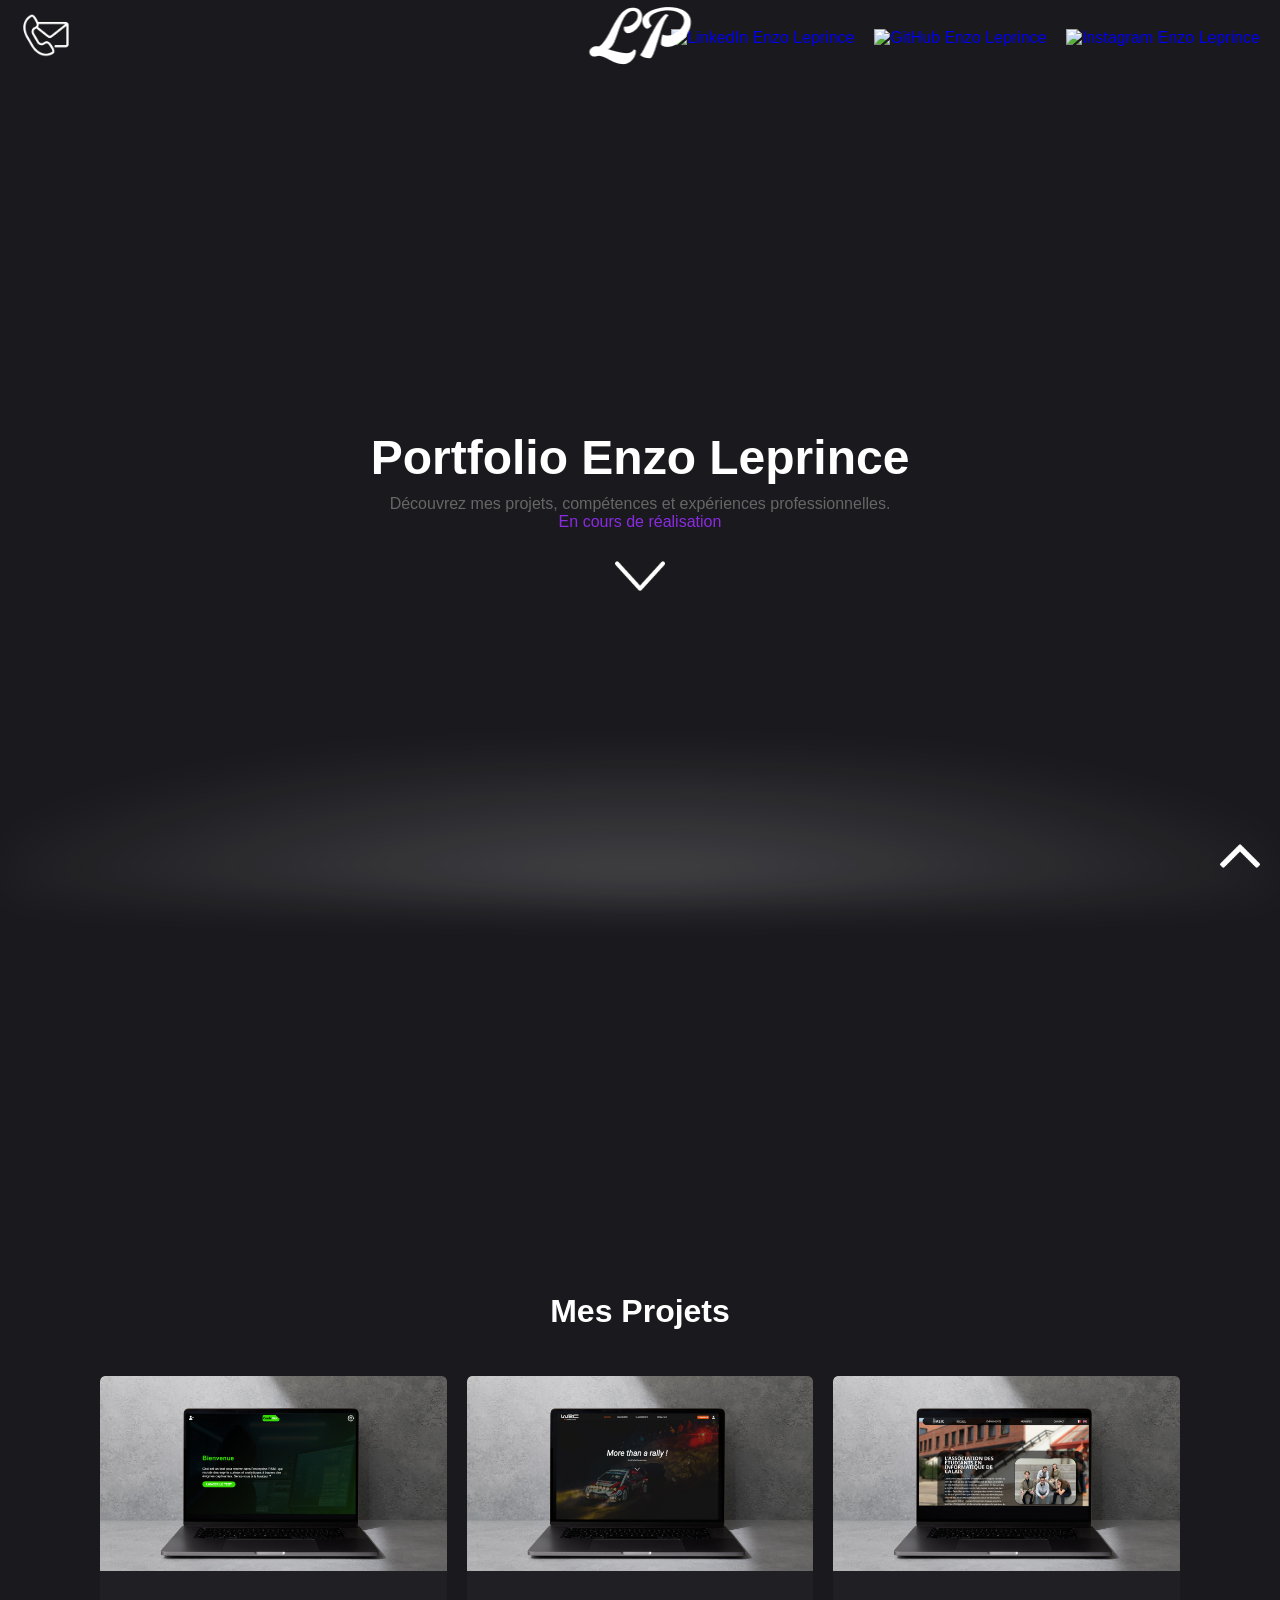
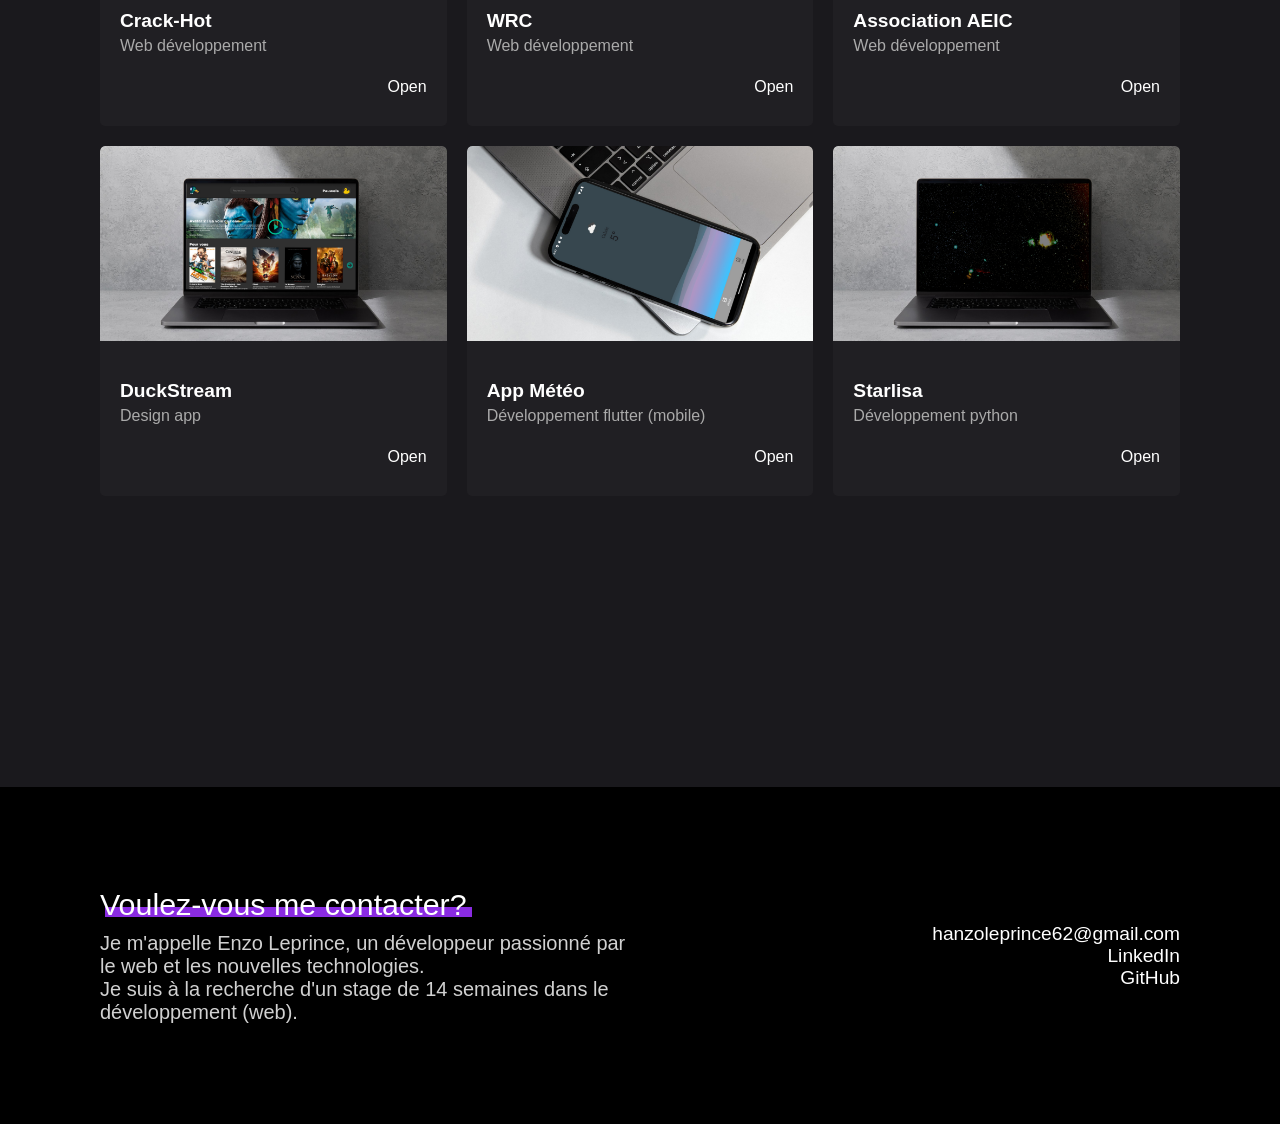
==== index.html @ 1d3907bf "Ajout du projet 6" ====
<!DOCTYPE html>
<html lang="fr">
<head>
    <meta charset="UTF-8">
    <meta name="viewport" content="width=device-width, initial-scale=1.0">
    <title>Portfolio Enzo Leprince</title>
    <link rel="stylesheet" href="style.css">
    <meta name="description" content="Portfolio Enzo Leprince">
    <link rel="icon" href="./public/img/LP.png" sizes="16x16">
</head>
<body>
    <header>
        <nav>
            
            <a href="#contact" target="_blank" title="Contact Enzo Leprince" class="contact-link">
                <img src="./public/img/courriel-de-contact.png" alt="Contact Enzo Leprince">
            </a>
            
            <div class="logo">
                <a href="index.html" title="Portfolio Enzo Leprince">
                    <img src="./public/img/LP.png" alt="Logo Enzo Leprince">
                </a>
            </div>
            <div class="social-links">
                <a href="https://www.linkedin.com/in/enzo-leprince-6a1721253/" target="_blank" title="LinkedIn Enzo Leprince">
                    <img src="https://cdn-icons-png.flaticon.com/512/174/174857.png" alt="LinkedIn Enzo Leprince">
                </a>
                <a href="https://github.com/enzopelo1" target="_blank" title="GitHub Enzo Leprince">
                    <img src="https://cdn-icons-png.flaticon.com/512/733/733553.png" alt="GitHub Enzo Leprince">
                </a>
                <a href="https://www.instagram.com/enzo.leprince" target="_blank" title="Instagram Enzo Leprince">
                    <img src="https://cdn-icons-png.flaticon.com/512/2111/2111463.png" alt="Instagram Enzo Leprince">
                </a>
            </div>
        </nav>
    </header>

    <a id="scroll-to-top" href="#">
        <img src="./public/img/fleche-vers-le-haut.png" alt="Scroll to top" class="fleche">
    </a>

    <main>
            <h1 class="title">Portfolio Enzo Leprince</h1>
            <p>Découvrez mes projets, compétences et expériences professionnelles.</p>
            <p class="violet">En cours de réalisation</p>
            <a href="#more" class="scroll-down">
                <img src="./public/img/fleche-vers-le-bas.png" alt="Scroll Down">
            </a>
    </main>
    <div class="glow"></div>
    <section id="more">
        <h2>Mes Projets</h2>
        <div class="projects-grid">
            <a href="projet/projet1.html" class="project-card">
                <img src="./public/img/projet/Crack-Hot.png" alt="Crack-Hot Enzo Leprince">
                <div class="project-info">
                    <h3>Crack-Hot</h3>
                    <p>Web développement</p>
                    <span class="learn-more">Open</span>
                </div>
            </a>
            <a href="projet/projet2.html" class="project-card">
                <img src="./public/img/projet/sae-wrc.png" alt="WRC Enzo Leprince">
                <div class="project-info">
                    <h3>WRC</h3>
                    <p>Web développement</p>
                    <span class="learn-more">Open</span>
                </div>
            </a>
            <a href="projet/projet3.html" class="project-card">
                <img src="./public/img/projet/sae-aeic.png" alt="AEIC Enzo Leprince">
                <div class="project-info">
                    <h3>Association AEIC</h3>
                    <p>Web développement</p>
                    <span class="learn-more">Open</span>
                </div>
            </a>
            <a href="projet/projet4.html" class="project-card">
                <img src="./public/img/projet/duckstream.png" alt="DuckStream Enzo Leprince">
                <div class="project-info">
                    <h3>DuckStream</h3>
                    <p>Design app</p>
                    <span class="learn-more">Open</span>
                </div>
            </a>
            <a href="projet/projet5.html" class="project-card">
                <img src="./public/img/projet/app_telephone.png" alt="App Météo Enzo Leprince">
                <div class="project-info">
                    <h3>App Météo</h3>
                    <p>Développement flutter (mobile)</p>
                    <span class="learn-more">Open</span>
                </div>
            </a>
            <a href="projet/projet6.html" class="project-card">
                <img src="./public/img/projet/Starlisa.png" alt="Starlisa Enzo Leprince">
                <div class="project-info">
                    <h3>Starlisa</h3>
                    <p>Développement python</p>
                    <span class="learn-more">Open</span>
                </div>
            </a>
        </div>
    </section>
    
 
    <script>
        document.querySelector('.scroll-down').addEventListener('click', function(e) {
            e.preventDefault();
            document.querySelector('#more').scrollIntoView({ behavior: 'smooth' });
        });

        document.querySelector('#scroll-to-top').addEventListener('click', function(e) {
            e.preventDefault();
            window.scrollTo({
                top: 0,
                behavior: 'smooth'
            });
        });

        document.querySelector('.contact-link').addEventListener('click', function(e) {
        e.preventDefault();
        document.querySelector('#contact').scrollIntoView({
            behavior: 'smooth'
        });
    });

    

        window.addEventListener('scroll', function() {
        const glow = document.querySelector('.glow');
        if (window.scrollY > 0) {
            glow.classList.add('hidden');
        } else {
            glow.classList.remove('hidden');
        }
    });
    </script>
</body>

<footer id="contact">
    <div class="footer-left">
        <p class="titre-footer">Voulez-vous me contacter?</p>
        <p>Je m'appelle Enzo Leprince, un développeur passionné par le web et les nouvelles technologies. <br>Je suis à la recherche d'un stage de 14 semaines dans le développement (web).</p>
    </div>
    <div class="footer-right">
        <p>
            <a href="mailto:hanzoleprince62@gmail.com">hanzoleprince62@gmail.com</a><br>
            <a href="https://www.linkedin.com/in/enzo-leprince-6a1721253/" target="_blank">LinkedIn</a><br>
            <a href="https://github.com/enzopelo1" target="_blank">GitHub</a>
        </p>
    </div>
</footer>

</html>
---- style.css ----
/* Reset de base */
body {
    font-family: Arial, sans-serif;
    background-size: cover;
    background-repeat: no-repeat;
    background-color: #1a191d; /* Couleur de fond par défaut */
    margin: 0;
    padding: 0;
    color: white;
}

.scrolled {
    background-color: #141414;
    background-image: none;
}

.glow {
    position: fixed;
    bottom: 0;
    left: 0;
    width: 100%;
    height: 150px; /* Hauteur augmentée pour un effet plus diffus */
    background: radial-gradient(ellipse at bottom, rgba(255, 255, 255, 0.2) 0%, rgba(255, 255, 255, 0) 80%);
    pointer-events: none; /* Ne bloque pas les interactions utilisateur */
    filter: blur(20px); /* Effet de flou pour estomper la lueur */
    opacity: 1; /* Opacité initiale */
    transition: opacity 0.3s ease;
}

.glow.hidden {
    opacity: 0; /* Masque la lueur lorsque vous scrollez */
}

h2 {
    font-size: 2rem;
    color: #fff;
}

body, h1, p, a, img {
    margin: 0;
    padding: 0;
    box-sizing: border-box;
}

/* Navigation */
header {
    color: #fff;
    padding: 10px 20px;
}

nav {
    display: flex;
    justify-content: space-between;
    align-items: center;
    position: relative;
}

.contact-link img{
    width: 10%;
    height: 10%;
    transition: transform 0.3s;
}

.social-links a {
    margin-left: 15px;
    text-decoration: none;
}

.social-links img {
    width: 24px;
    height: 24px;
    transition: transform 0.3s;
}

.social-links img:hover {
    transform: scale(1.2);
}

.logo {
    position: absolute;
    left: 50%;
    transform: translateX(-50%);
}


/* Main */
main {
    display: flex;
    flex-direction: column;
    justify-content: center;
    align-items: center;
    height: 100vh;
    text-align: center;
}
h1 {
    margin-bottom: 10px;
    font-size: 3rem;
    color: #fff;
}

p {
    font-size: 1rem;
    color: #666;
}

.violet {
    color: #8a2be2;
}

.scroll-down {
    display: block;
    margin: 20px auto;
    width: 50px;
    height: 50px;
    cursor: pointer;
    text-align: center;
}

.scroll-down img {
    width: 100%;
    height: auto;
    color : white;
}





/* Section projets */

#more {
    margin-top: 20%; /* Ajouter un padding supérieur */
    margin-bottom: 20%; /* Ajouter un padding inférieur */
    position: relative; /* Assurer un positionnement relatif */
}

section {
    display: flex;
    flex-direction: column;
    justify-content: center;
    align-items: center;
    height: 100vh;
}
.projects-grid {
    display: grid;
    grid-template-columns: repeat(3, 1fr);
    gap: 20px;
    padding-left: 100px;
    padding-right: 100px;
    margin-top: 20px;
}

.project-card {
    background-color: #201f23;
    border-radius: 5px;
    overflow: hidden;
    text-align: left;
    text-decoration: none;
    display: flex;
    flex-direction: column;
    transition: transform 0.3s ease; /* Ajout de la transition */
    min-height: 350px; /* Définir une hauteur minimale */

}

.project-card:hover {
    transform: scale(1.05); /* Agrandissement de la carte au survol */
}

.project-card img {
    width: 100%;
    height: auto;
    object-fit: cover;
    border-top-left-radius: 5px;
    border-top-right-radius: 5px;
}

.project-info {
    padding: 20px;
    display: flex;
    flex-direction: column;
    justify-content: space-between;
    flex-grow: 1;
}

.learn-more {
    align-self: flex-end;
    margin-top: auto;
    padding: 10px 0 10px 10px;
    color: white;
    text-decoration: none;
    border-radius: 5px;
    transition: transform 0.3s ease;
}

.learn-more:hover {
    text-decoration: underline;
}

.project-info h3 {
    margin-bottom: 5px;
    font-size: 1.2rem;
    color: #fff;
}

.project-info p {
    font-size: 1rem;
    color: #aaa;
}

.project-card.wide {
    grid-column: span 2; /* Largeur doublée pour certains projets */
}


/* Scroll top button */
#scroll-to-top {
    position: fixed;
    bottom: 20px;
    right: 20px;
    z-index: 1000;
}

#scroll-to-top .fleche {
    width: 40px;
    height: 40px;
    cursor: pointer;
}





/* Footer */
footer {
    background-color: #000;
    color: #fff;
    display: flex;
    justify-content: space-between;
    align-items: center;
    padding: 100px;
    font-size: 0.9rem;
}

.footer-left {
    max-width: 50%;

}

.footer-left p {
    color: #d1d1d1;
    font-size: 20px;
}

.footer-left .titre-footer {
    position: relative; /* Nécessaire pour le positionnement absolu du pseudo-élément */
    color: #fff;
    font-size: 1.9rem;
    display: inline-block; /* Nécessaire pour le positionnement précis */
    background-color: transparent; /* S'assure que le fond du texte ne masque pas la ligne */
    z-index: 1; /* Gère les couches visuelles */
    margin-bottom: 10px;
}

.titre-footer::after {
    content: ""; /* Crée la ligne de soulignement */
    position: absolute;
    bottom: 5px; /* Décale sous le texte */
    left: 5px; /* Décale légèrement vers la droite */
    width: 100%; /* Largeur du soulignement */
    height: 10px; /* Épaisseur */
    background-color: #8a2be2; /* Couleur violette */
    z-index: -1; /* Place la ligne sous le texte, mais au-dessus du fond */
}




.footer-right {
    text-align: right;
}

.footer-right a {
    color: #fff;
    text-decoration: none;
    margin-left: 10px;
    font-size: 1.2rem;
    position: relative;
    z-index: 1; /* Place le texte au-dessus par défaut */
    transition: color 0.3s ease;
}


.footer-right a::after {
    content: ""; /* Crée l'effet de soulignement */
    position: absolute;
    bottom: -1px; /* Position en dessous du texte */
    left: 5px; /* Décale légèrement le soulignement */
    width: 0%; /* Initialement invisible */
    height: 8px; /* Épaisseur de la ligne */
    background-color: #8a2be2; /* Couleur violette */
    z-index: -1; /* Place la ligne derrière le texte */
    transition: width 0.3s ease; /* Animation fluide lors du survol */
}

.footer-right a:hover::after {
    width: 100%; /* Étend la ligne sur toute la largeur lors du survol */
}



.back-button {
    position: fixed;
    top: 100px;
    left: 30px;
    background-color: #333;
    border-radius: 50%;
    padding: 10px;
    z-index: 1000;
    transition: transform 0.3s ease;
}

.back-button img {
    width: 20px;
    height: 20px;
}

.back-button:hover {
    transform: scale(1.1);
}

.project-header h1 {
    padding: 0;
    
}

.project-header  {
    width: 30%;
    margin-left :10%;
    margin-top: 9%;


}

.project-content {
    display: flex;
    justify-content: space-between;
    align-items: flex-start;
    margin-left: 10%;
    margin-right: 10%;
}

.project-description {
    width: 60%;
}

.project-content {
    display: flex;
    justify-content: space-between;
    align-items: flex-start;
    margin-left: 10%;
    margin-right: 10%;
}

.project-description {
    width: 60%;
    color : rgb(176, 176, 176);
}

.project-information {
    display: flex;
    justify-content: flex-end;
    gap: 20px; /* Espace entre les deux sections */
    width: 40%;
    margin-bottom: 20%;
}

.project-information h3 {
    margin: 0;
    padding-top: 10px; /* Espace entre le trait et le texte */
    border-top: 1px solid white; /* Trait blanc au-dessus */
    transition: border-top-color 0.3s ease; /* Transition pour l'effet de survol */
}

.project-information div:hover h3 {
    border-top-color: #8a2be2; /* Couleur du trait en violet au survol */
}
.project-information div {
    text-align: left;
}

.project-image {
    display: block;
    width: 80%; /* 100% - 2 * 10% de marge */
    margin: 20px auto; /* Centrer l'image horizontalement et ajouter une marge verticale */
}
@media (max-width: 768px) {
    .project-content {
        flex-direction: column;
    }

    .project-information {
        flex-direction: column;
        gap: 1rem;
        width: 100%;
    }

    .project-description {
        width: 100%;
    }
}
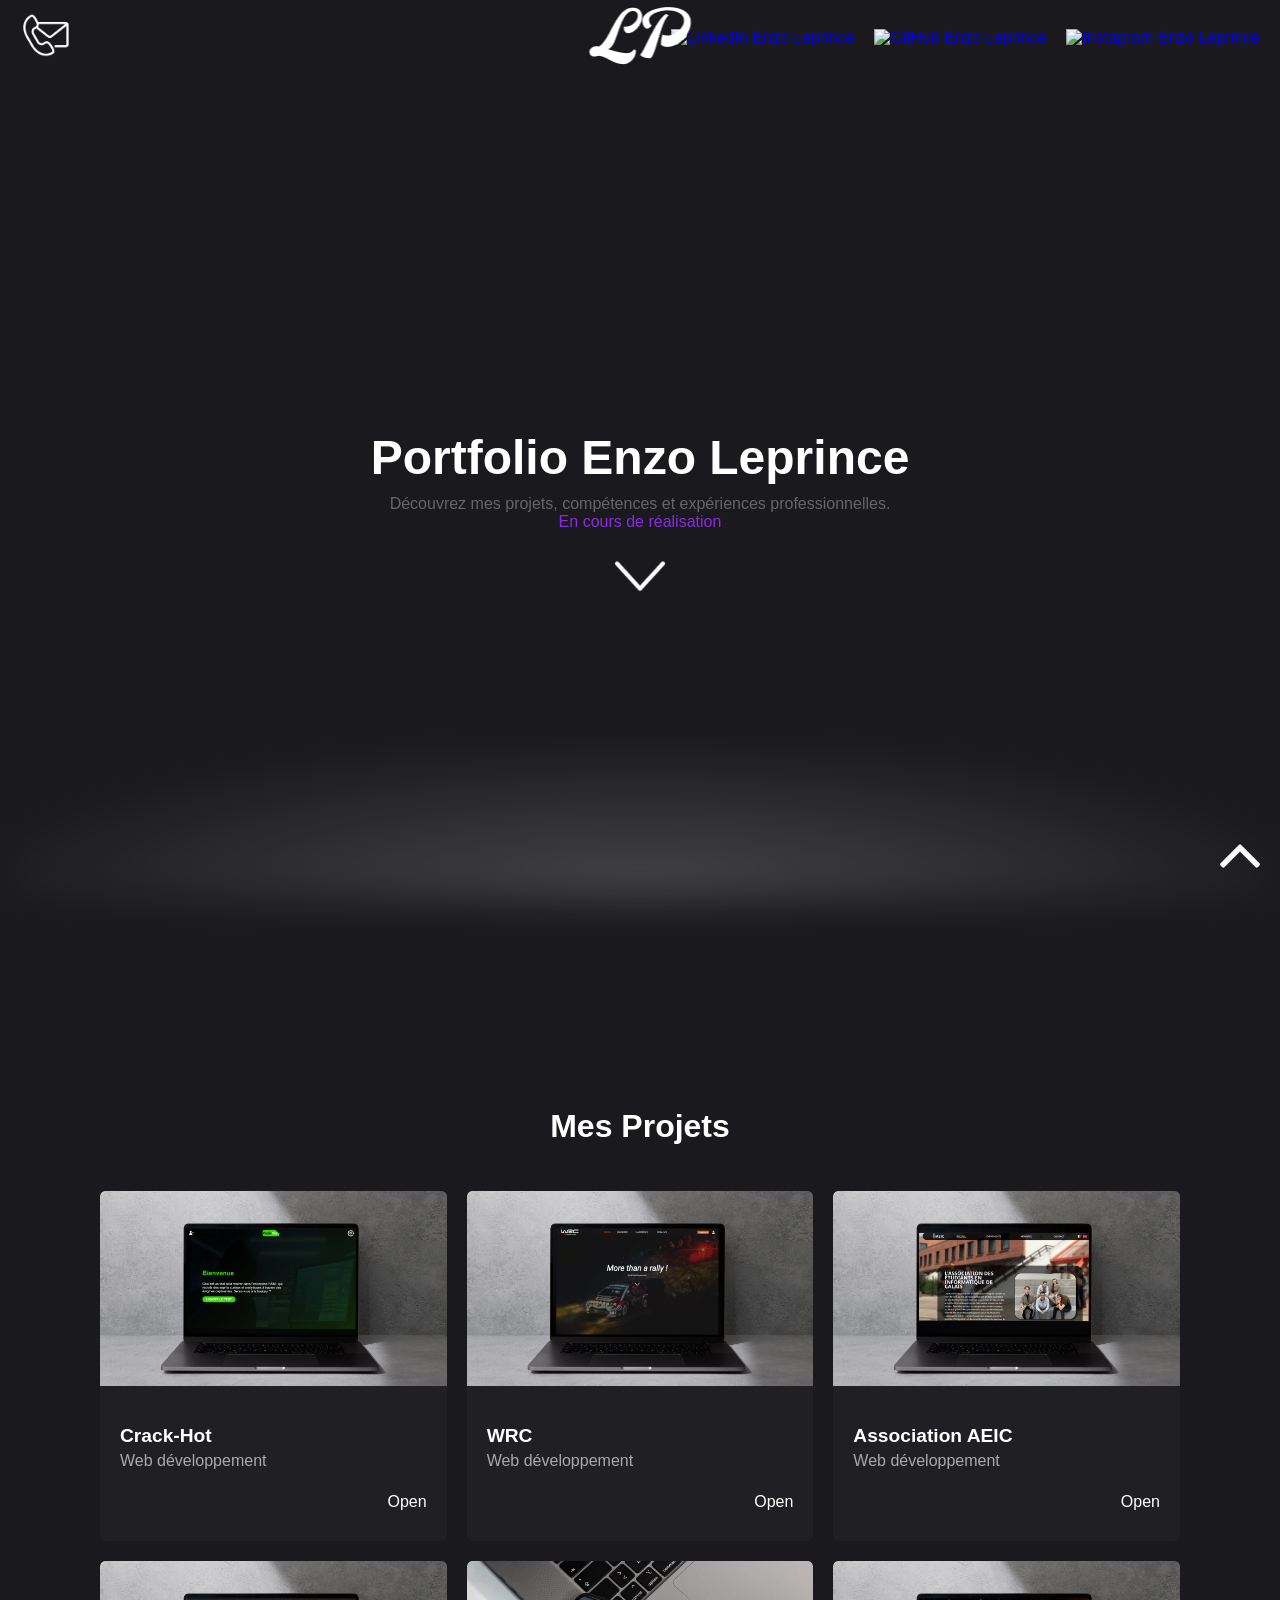
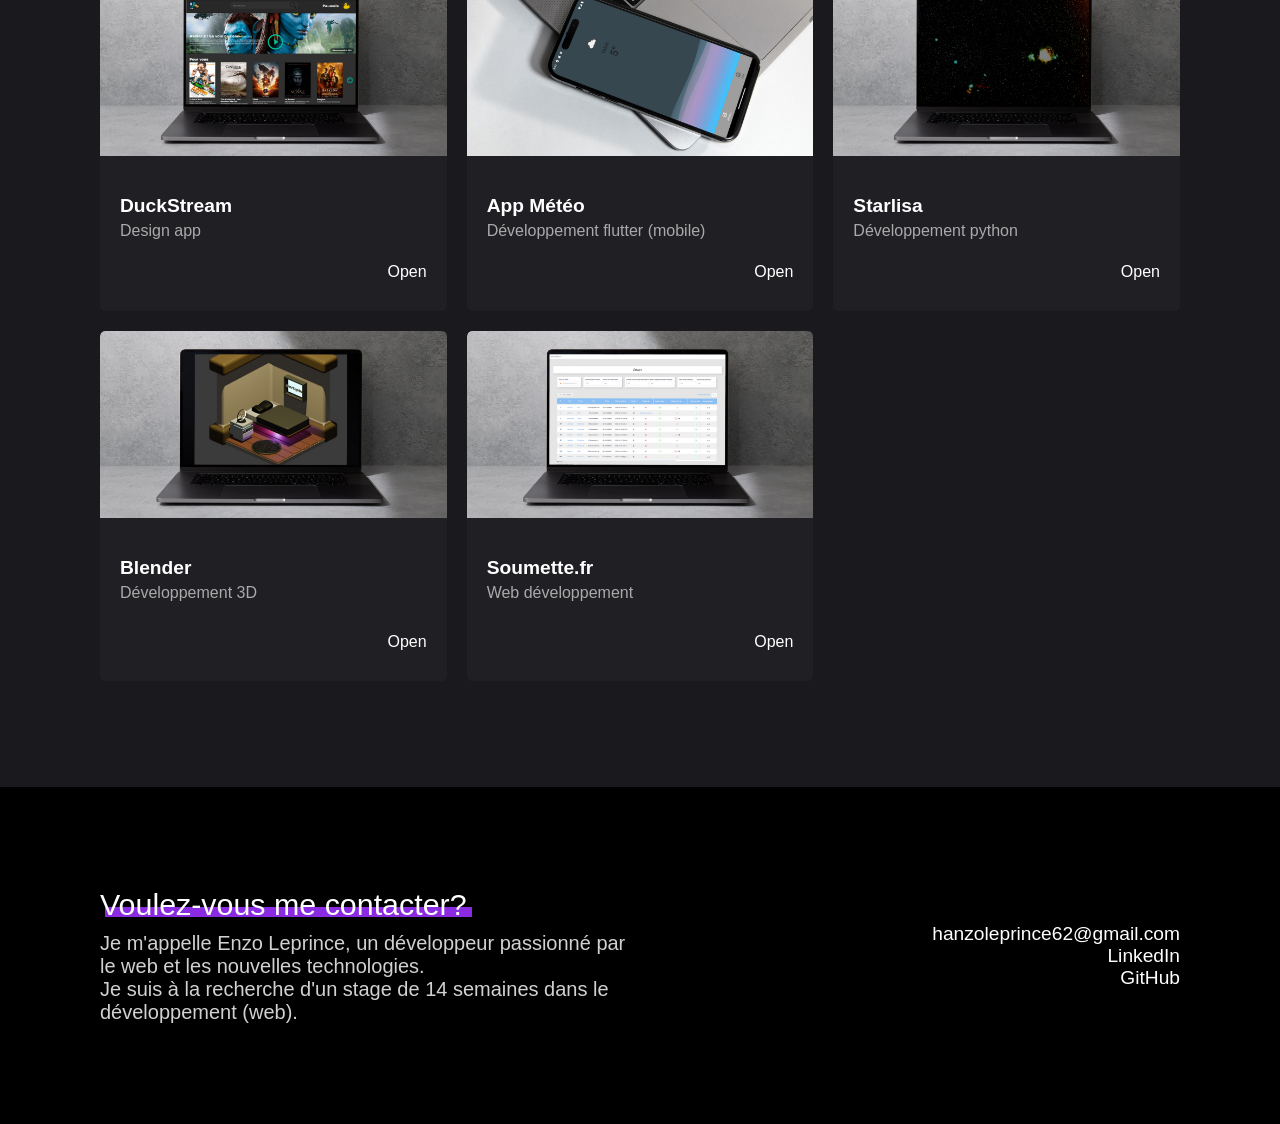
==== commit 137f7a3c: "Blender + Soumettre" ====
--- a/index.html
+++ b/index.html
@@ -40,12 +40,12 @@
     </a>
 
     <main>
-            <h1 class="title">Portfolio Enzo Leprince</h1>
-            <p>Découvrez mes projets, compétences et expériences professionnelles.</p>
-            <p class="violet">En cours de réalisation</p>
-            <a href="#more" class="scroll-down">
-                <img src="./public/img/fleche-vers-le-bas.png" alt="Scroll Down">
-            </a>
+        <h1 class="title animate-text">Portfolio Enzo Leprince</h1>
+        <p class="animate-text">Découvrez mes projets, compétences et expériences professionnelles.</p>
+        <p class="violet animate-text">En cours de réalisation</p>
+        <a href="#more" class="scroll-down animate-text">
+            <img src="./public/img/fleche-vers-le-bas.png" alt="Scroll Down">
+        </a>
     </main>
     <div class="glow"></div>
     <section id="more">
@@ -99,6 +99,22 @@
                     <span class="learn-more">Open</span>
                 </div>
             </a>
+            <a href="projet/projet7.html" class="project-card">
+                <img src="./public/img/projet/blender.png" alt="Blender Enzo Leprince">
+                <div class="project-info">
+                    <h3>Blender</h3>
+                    <p>Développement 3D</p>
+                    <span class="learn-more">Open</span>
+                </div>
+            </a>
+            <a href="projet/projet8.html" class="project-card">
+                <img src="./public/img/projet/soumettre.png" alt="Soumettre Enzo Leprince">
+                <div class="project-info">
+                    <h3>Soumette.fr</h3>
+                    <p>Web développement</p>
+                    <span class="learn-more">Open</span>
+                </div>
+            </a>
         </div>
     </section>
     
@@ -134,6 +150,22 @@
             glow.classList.remove('hidden');
         }
     });
+
+    document.addEventListener("DOMContentLoaded", function () {
+        const moreSection = document.querySelector("#more");
+    
+        function checkVisibility() {
+            const rect = moreSection.getBoundingClientRect();
+            if (rect.top < window.innerHeight - 100) {
+                moreSection.style.opacity = "1";
+                moreSection.style.transform = "translateY(0)";
+            }
+        }
+    
+        window.addEventListener("scroll", checkVisibility);
+        checkVisibility(); // Vérifie au chargement
+    });
+    
     </script>
 </body>
 
--- a/style.css
+++ b/style.css
@@ -122,7 +122,56 @@
     color : white;
 }
 
-
+/* Animation pour faire apparaître le texte du bas vers le haut */
+@keyframes slideUp {
+    from {
+        opacity: 0;
+        transform: translateY(20px);
+    }
+    to {
+        opacity: 1;
+        transform: translateY(0);
+    }
+}
+
+.animate-text {
+    opacity: 0;
+    animation: slideUp 1s ease-out forwards;
+}
+
+/* Ajoutez un délai pour chaque élément pour un effet de cascade */
+.animate-text:nth-child(1) {
+    animation-delay: 0.2s;
+}
+
+.animate-text:nth-child(2) {
+    animation-delay: 0.4s;
+}
+
+.animate-text:nth-child(3) {
+    animation-delay: 0.6s;
+}
+
+.animate-text:nth-child(4) {
+    animation-delay: 0.8s;
+}
+
+@keyframes slideUpSection {
+    from {
+        opacity: 0;
+        transform: translateY(50px);
+    }
+    to {
+        opacity: 1;
+        transform: translateY(0);
+    }
+}
+
+#more {
+    opacity: 0;
+    transform: translateY(50px);
+    transition: opacity 1s ease-out, transform 1s ease-out;
+}
 
 
 
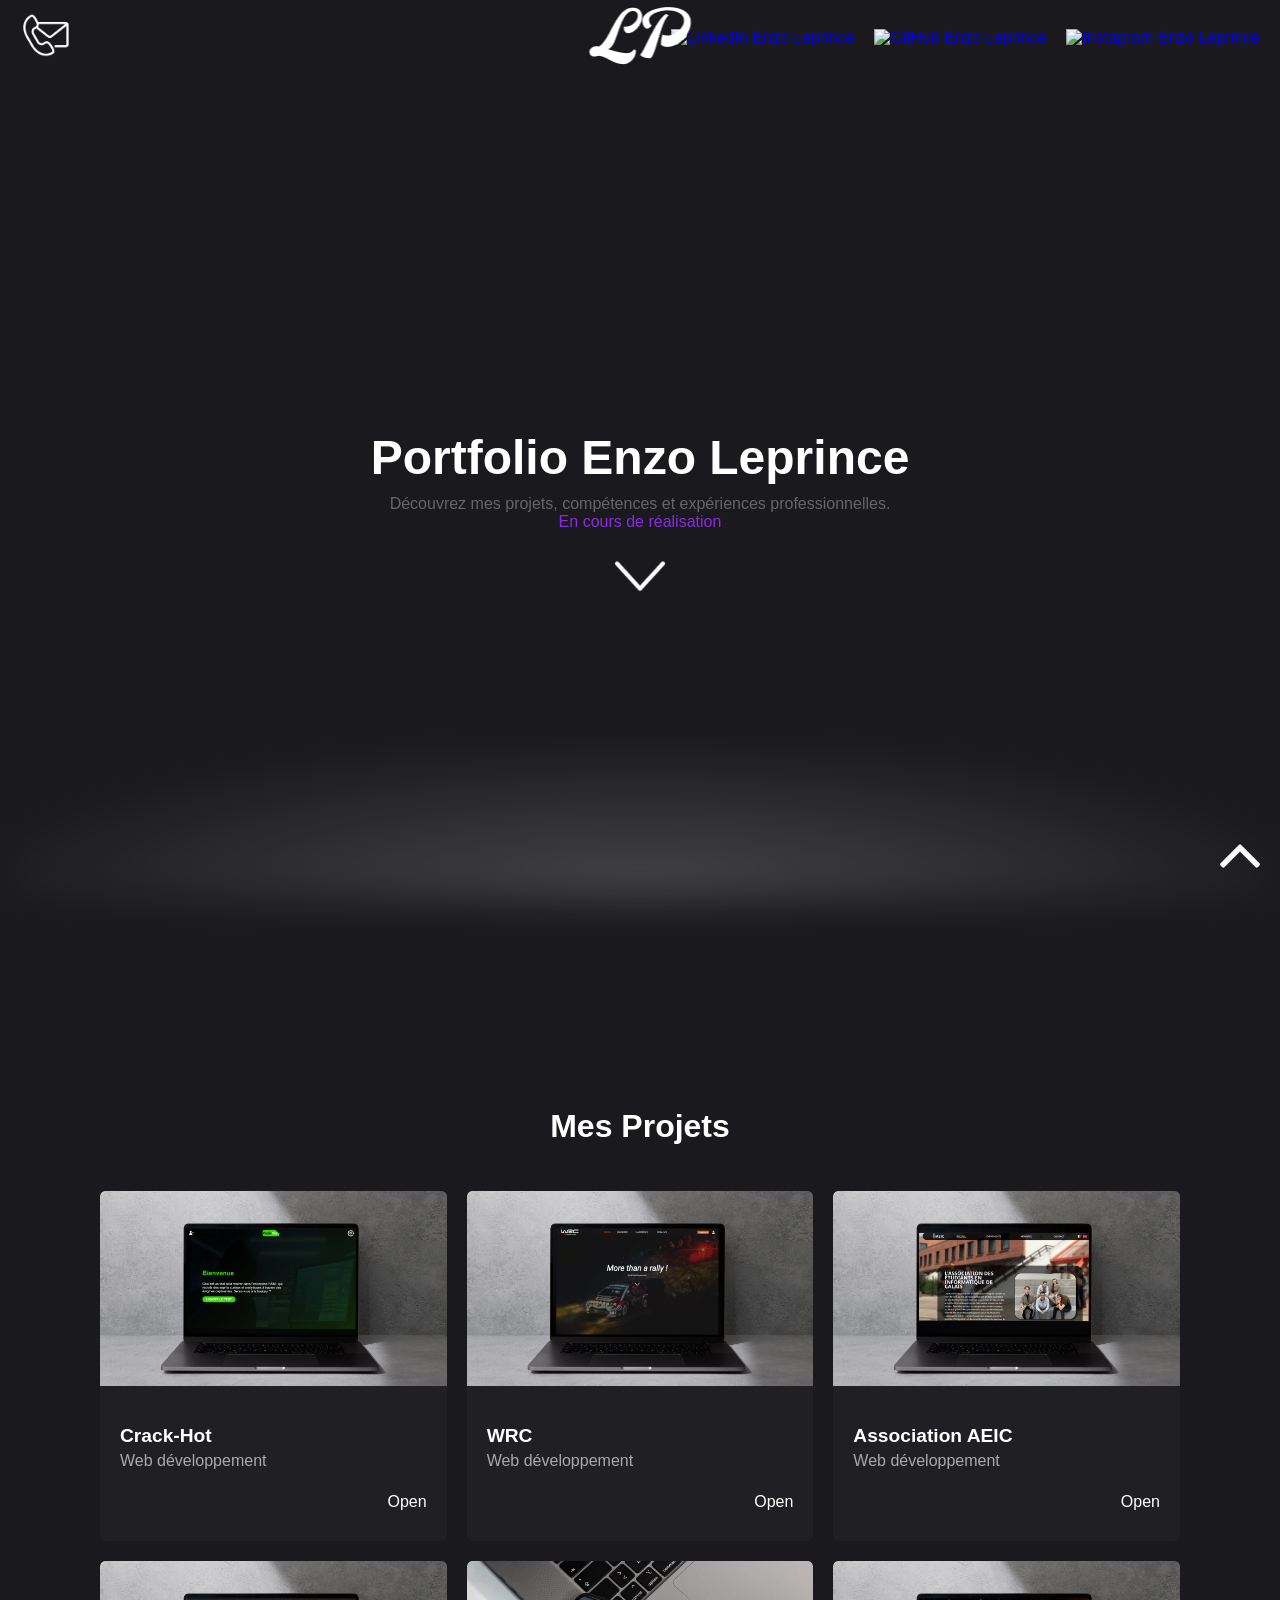
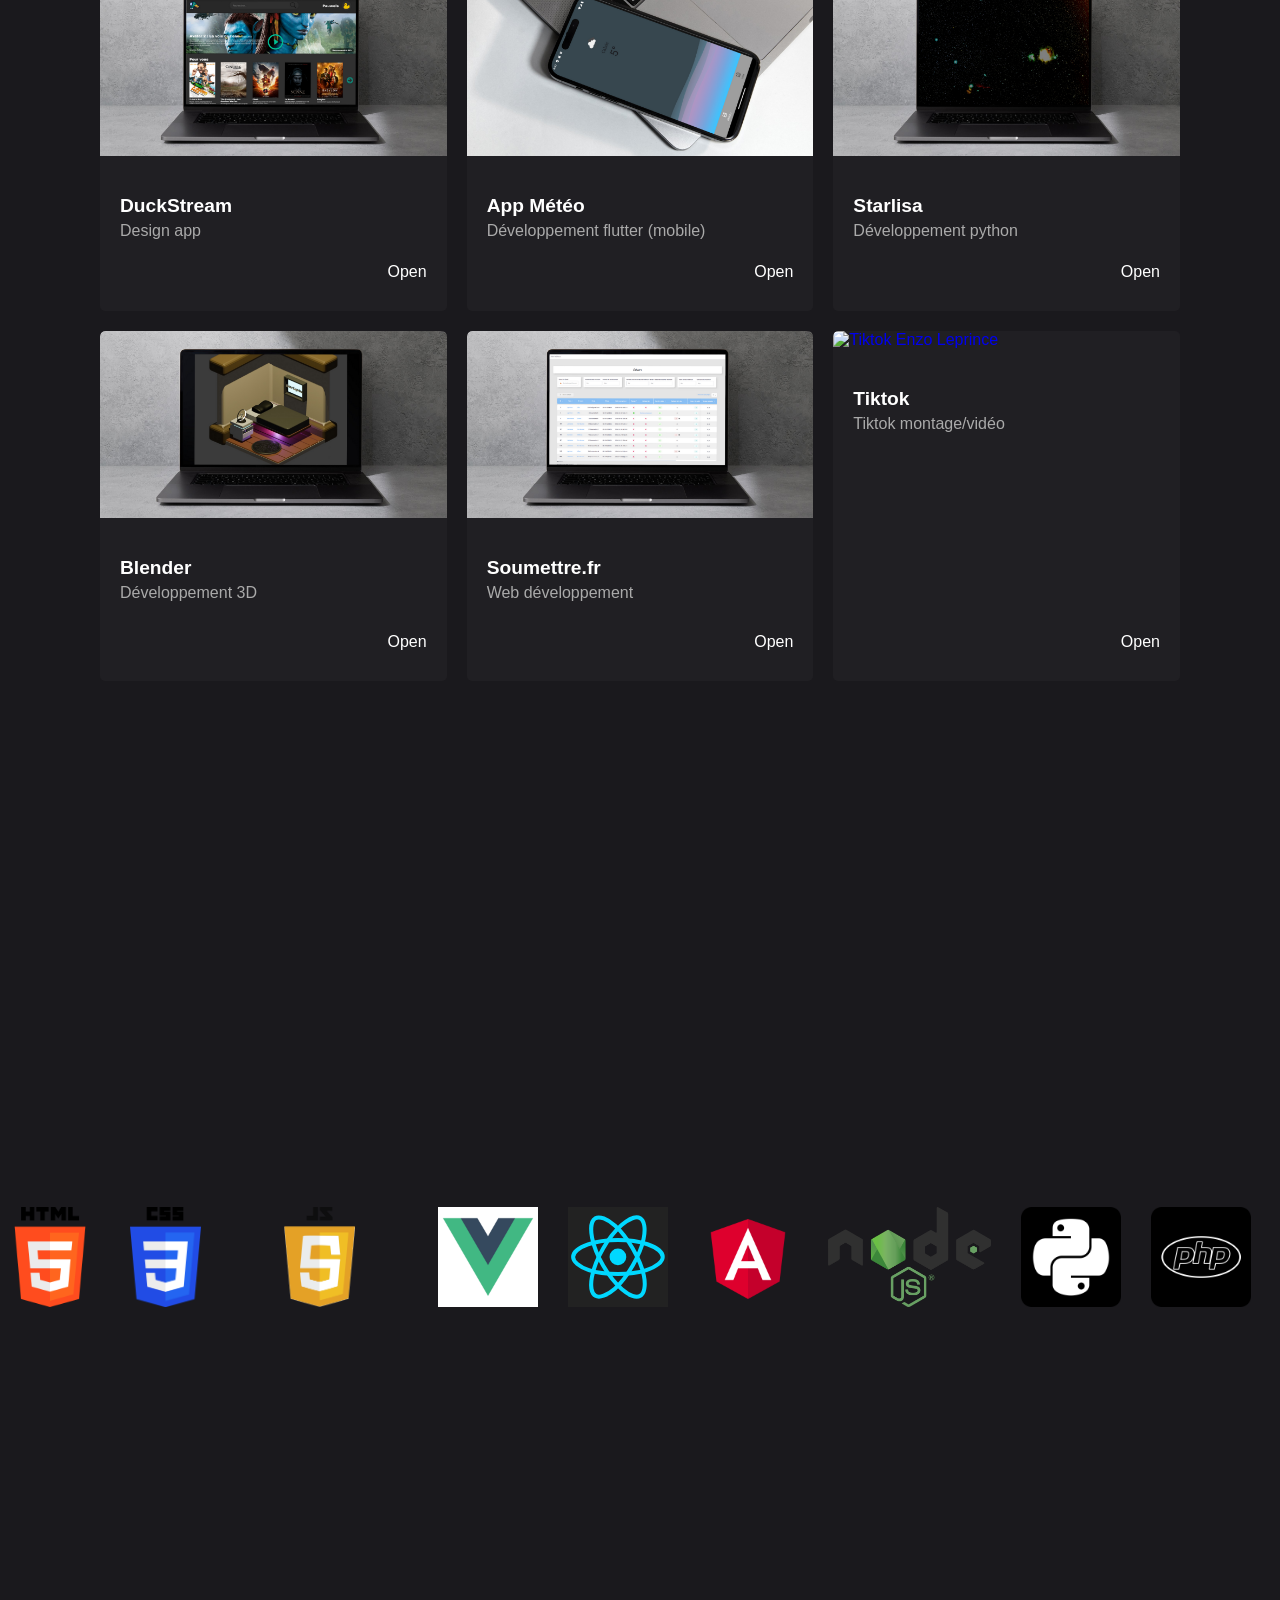
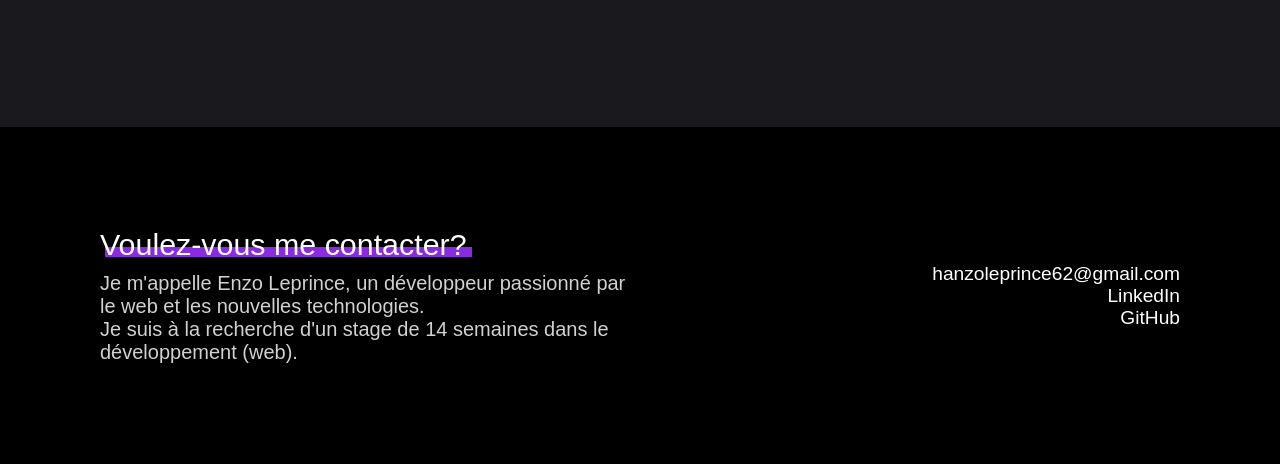
==== commit eaa2249c: "Mis en place du caroussel et du projet tiktok" ====
--- a/index.html
+++ b/index.html
@@ -110,13 +110,39 @@
             <a href="projet/projet8.html" class="project-card">
                 <img src="./public/img/projet/soumettre.png" alt="Soumettre Enzo Leprince">
                 <div class="project-info">
-                    <h3>Soumette.fr</h3>
-                    <p>Web développement</p>
+                    <h3>Soumettre.fr</h3>
+                    <p>Web développement</p>
+                    <span class="learn-more">Open</span>
+                </div>
+            </a>
+            <a href="projet/projet9.html" class="project-card">
+                <img src="./public/img/projet/tiktok.png" alt="Tiktok Enzo Leprince">
+                <div class="project-info">
+                    <h3>Tiktok</h3>
+                    <p>Tiktok montage/vidéo</p>
                     <span class="learn-more">Open</span>
                 </div>
             </a>
         </div>
     </section>
+    
+    <section class="carousel">
+        <div class="carousel-wrapper">
+            <div class="carousel-track">
+                <img src="./public/img/logos/html.png" alt="HTML">
+                <img src="./public/img/logos/css.png" alt="CSS">
+                <img src="./public/img/logos/javascript.png" alt="JavaScript">
+                <img src="./public/img/logos/vue-js.png" alt="Vue.js">
+                <img src="./public/img/logos/react.svg" alt="React">
+                <img src="./public/img/logos/angular.png" alt="Angular">
+                <img src="./public/img/logos/node-js.png" alt="Node.js">
+                <img src="./public/img/logos/python.png" alt="Python">
+                <img src="./public/img/logos/php.png" alt="PHP">
+                <img src="./public/img/logos/tailwind.png" alt="Tailwind">
+            </div>
+        </div>
+    </section>
+    
     
  
     <script>
@@ -166,6 +192,11 @@
         checkVisibility(); // Vérifie au chargement
     });
     
+    document.addEventListener("DOMContentLoaded", function () {
+        const track = document.querySelector(".carousel-track");
+        const logos = track.innerHTML; // Copie des logos pour un effet infini
+        track.innerHTML += logos; // Duplique le contenu pour un effet de boucle
+    });
     </script>
 </body>
 
--- a/style.css
+++ b/style.css
@@ -276,6 +276,50 @@
     cursor: pointer;
 }
 
+/* Section carrousel */
+
+.carousel {
+    width: 100%;
+    overflow: hidden;
+    padding: 20px 0;
+    display: flex;
+    justify-content: center;
+    position: relative;
+}
+
+.carousel-wrapper {
+    display: flex;
+    overflow: hidden;
+    width: 100%;
+}
+
+.carousel-track {
+    display: flex;
+    gap: 30px;
+    width: max-content; /* Évite que les images s'ajustent à la largeur du parent */
+    animation: scroll 10s linear infinite;
+}
+
+.carousel-track img {
+    height: 100px;
+    width: auto;
+    transition: transform 0.3s, filter 0.3s;
+}
+
+.carousel-track img:hover {
+    transform: scale(1.1);
+    filter: grayscale(0%);
+}
+
+@keyframes scroll {
+    0% {
+        transform: translateX(0);
+    }
+    100% {
+        transform: translateX(-50%);
+    }
+}
+
 
 
 
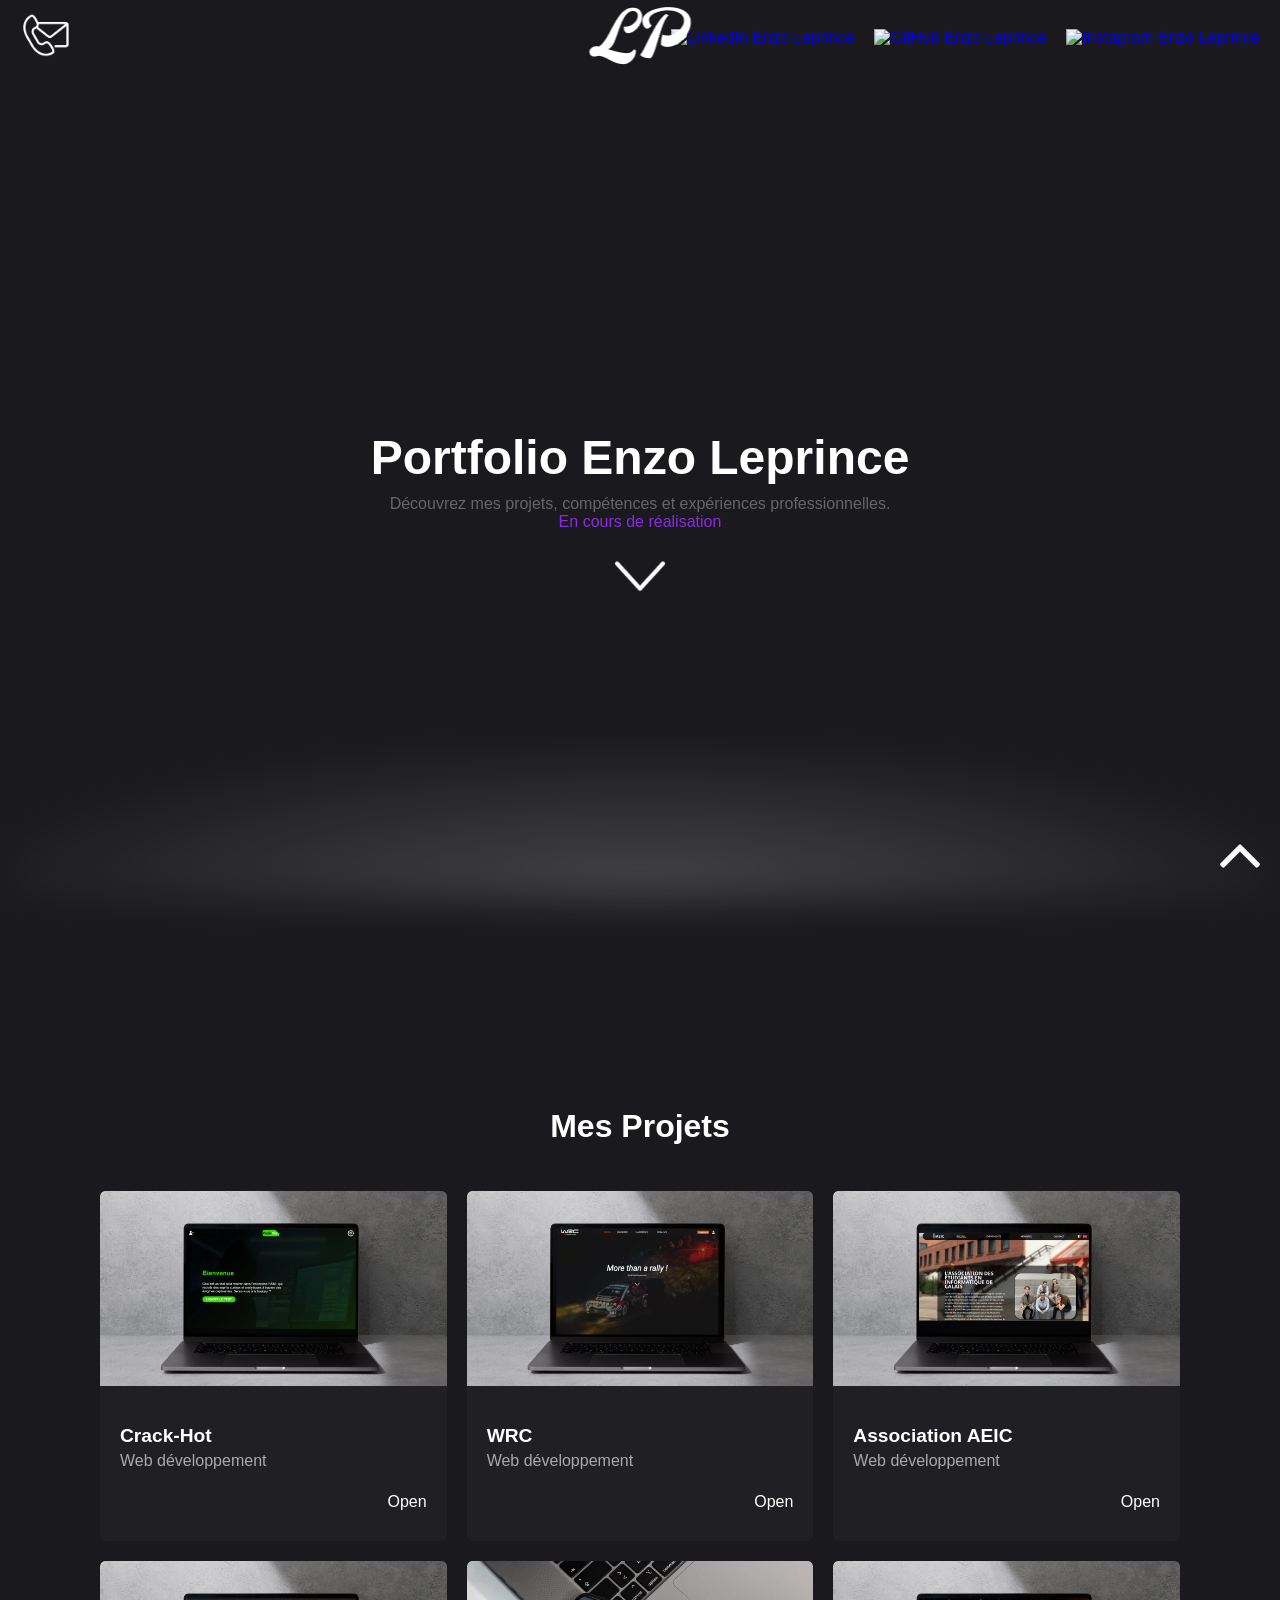
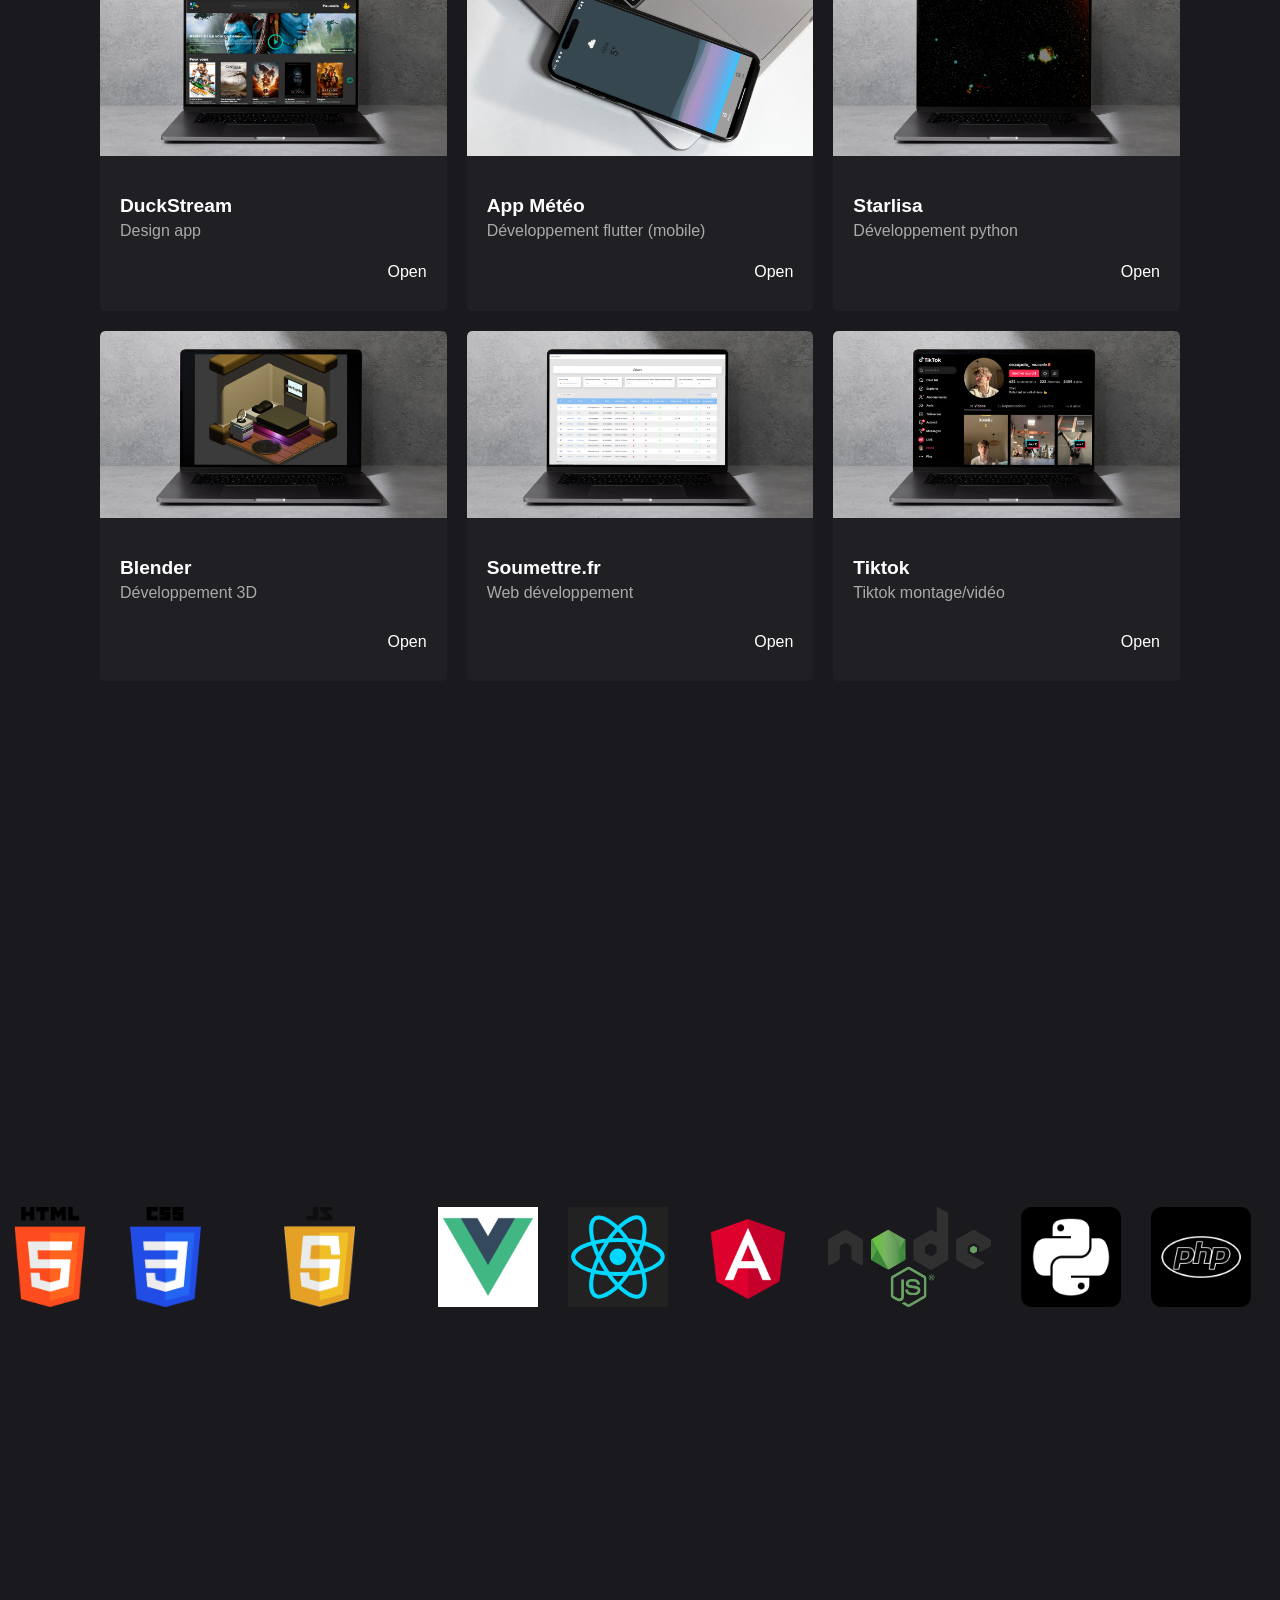
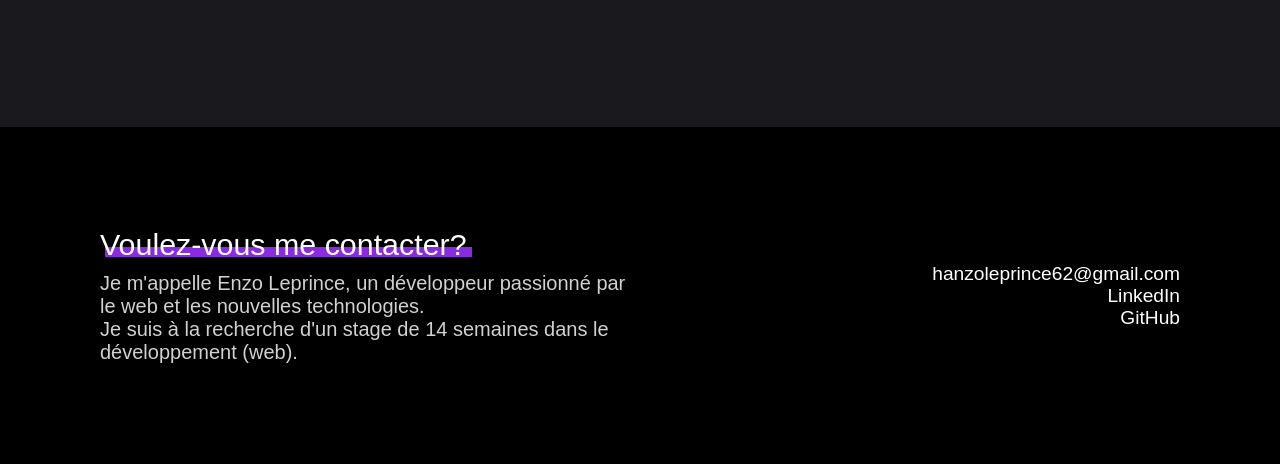
==== commit 57f89e53: "tiktok bug" ====
--- a/index.html
+++ b/index.html
@@ -116,7 +116,7 @@
                 </div>
             </a>
             <a href="projet/projet9.html" class="project-card">
-                <img src="./public/img/projet/tiktok.png" alt="Tiktok Enzo Leprince">
+                <img src="./public/img/projet/Tiktok.png" alt="Tiktok Enzo Leprince">
                 <div class="project-info">
                     <h3>Tiktok</h3>
                     <p>Tiktok montage/vidéo</p>
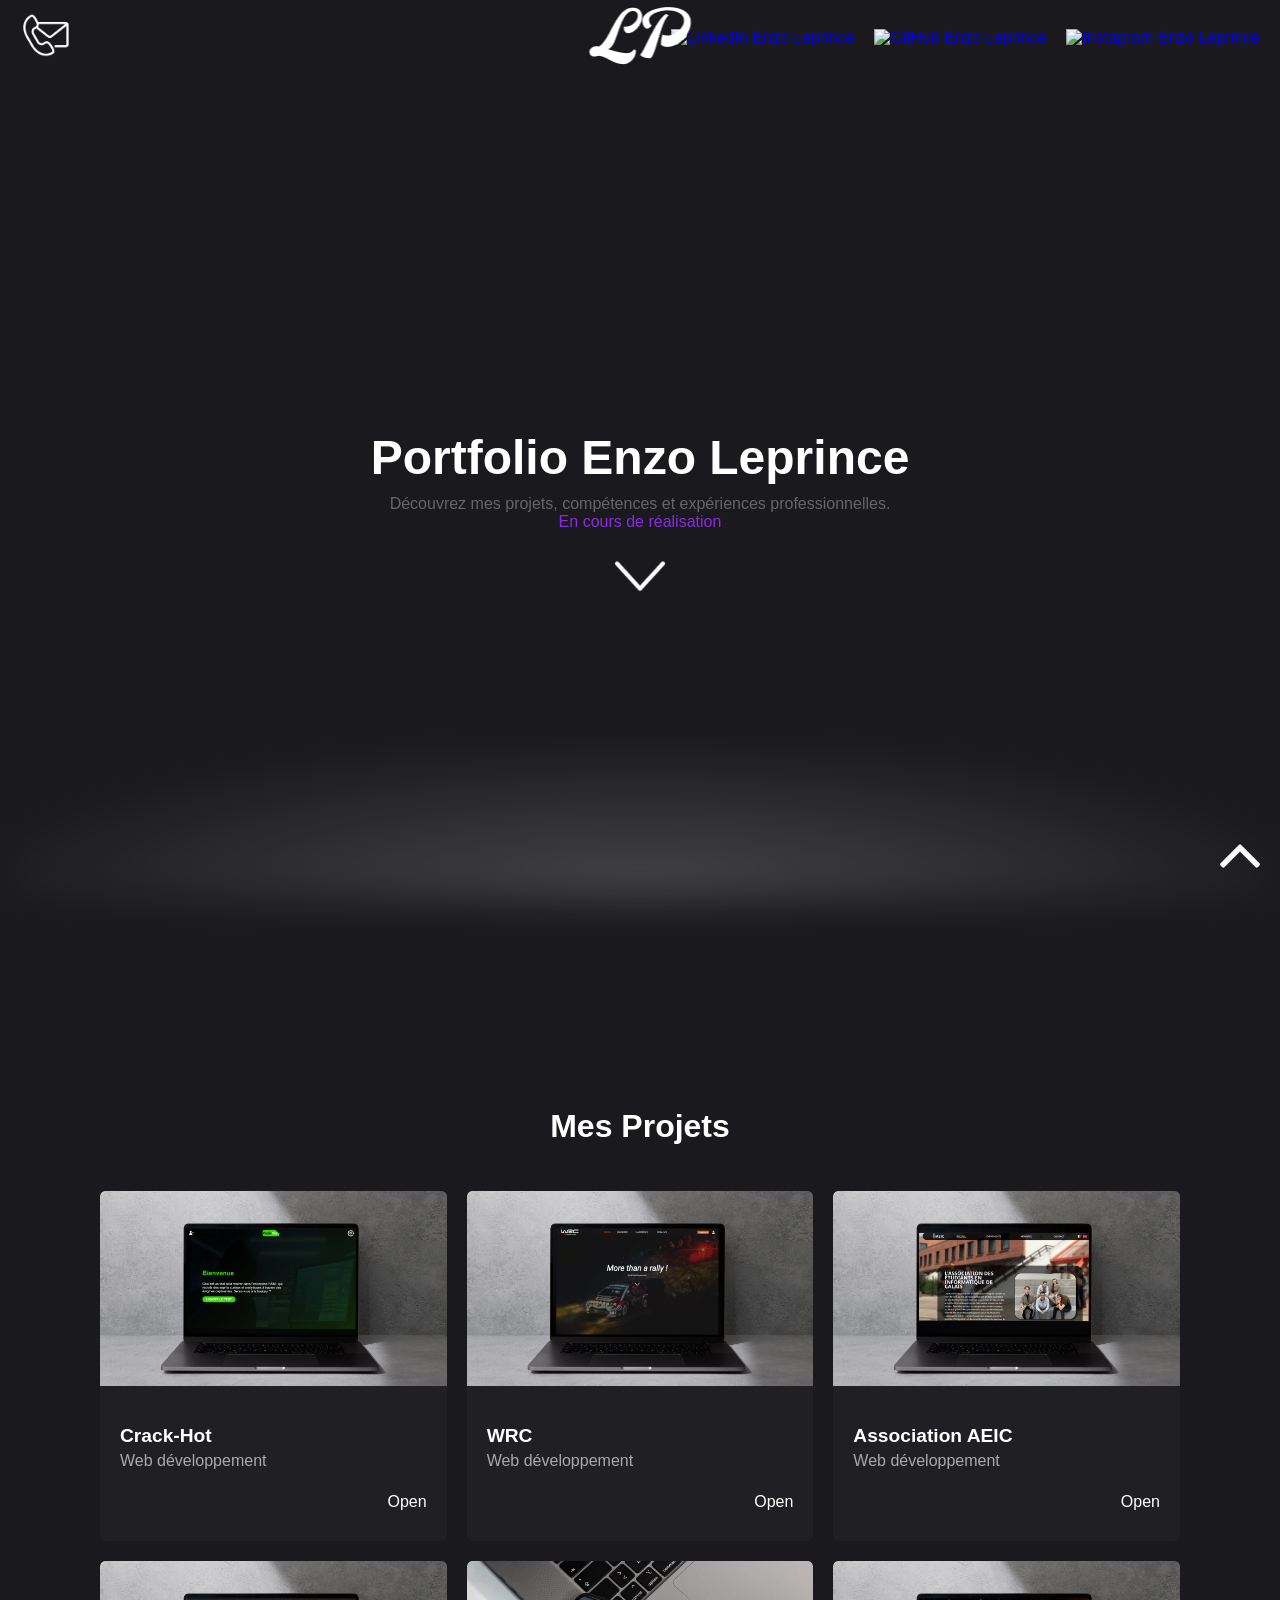
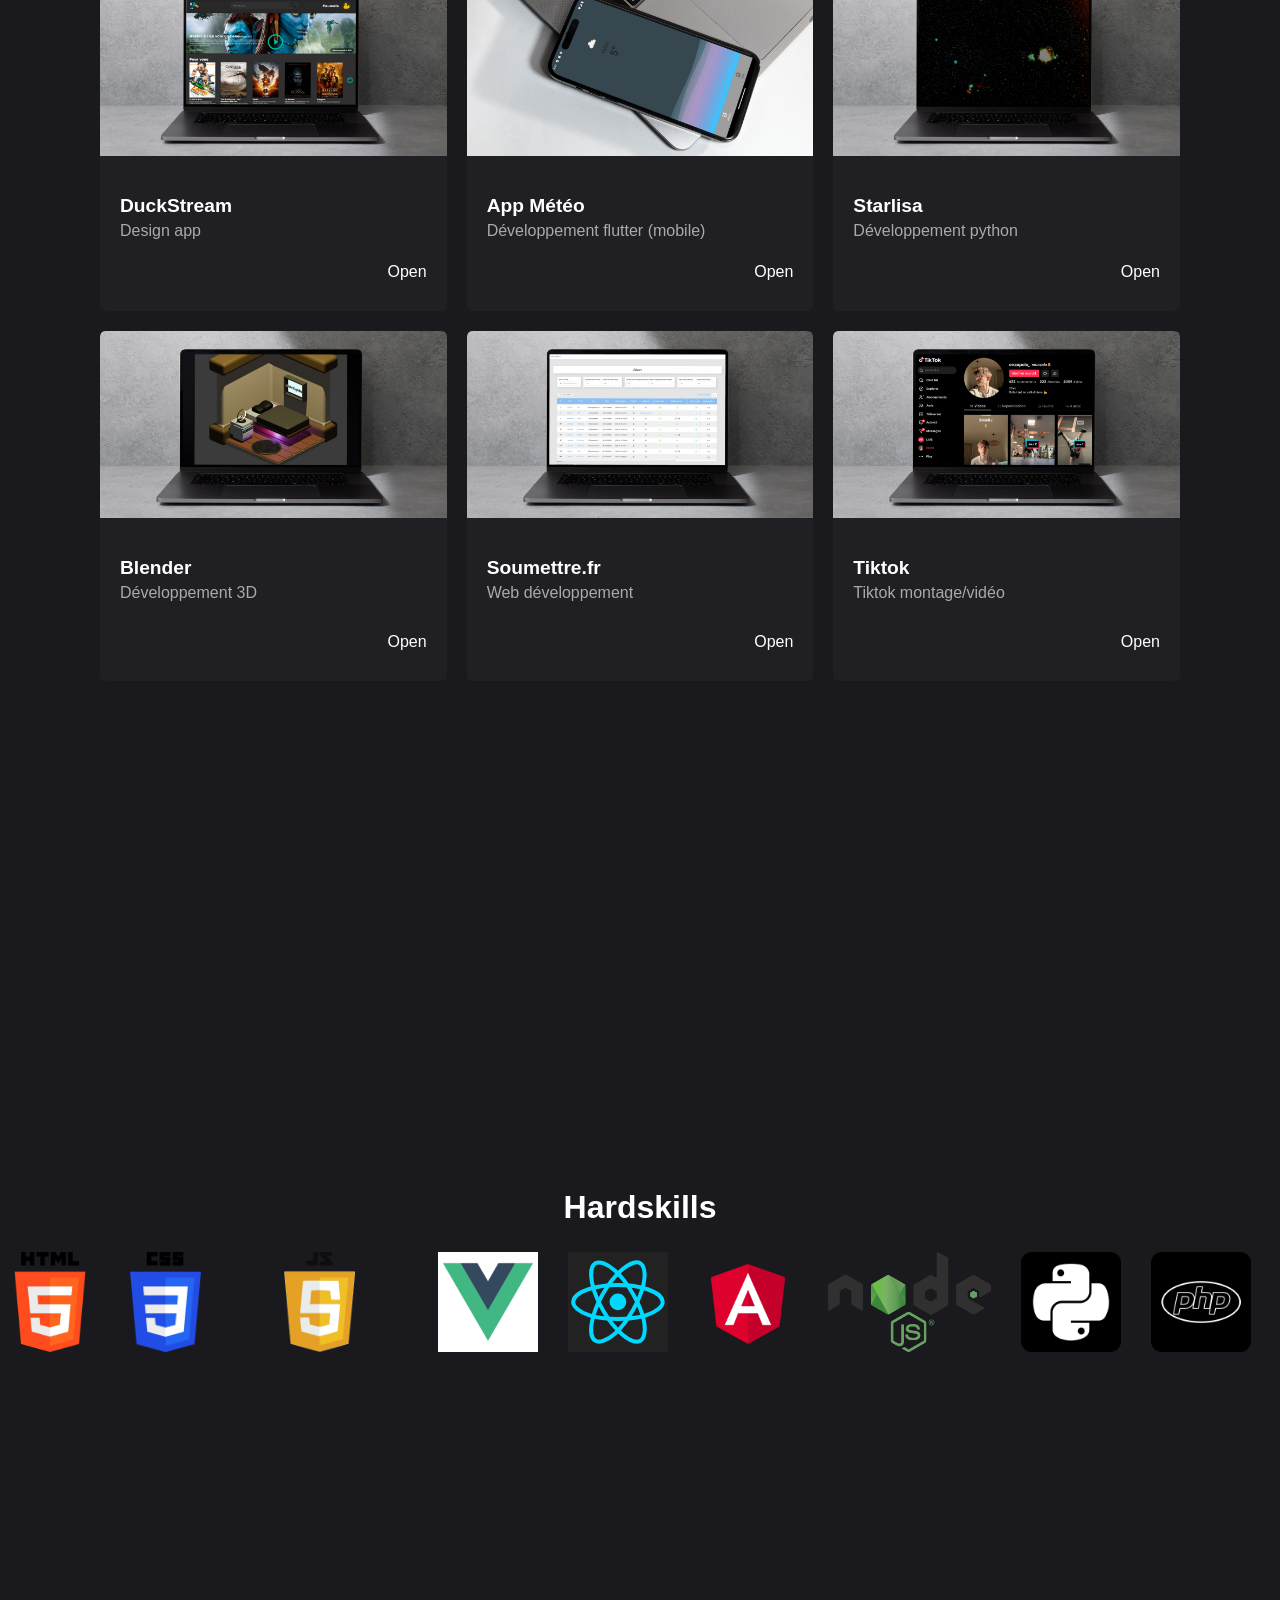
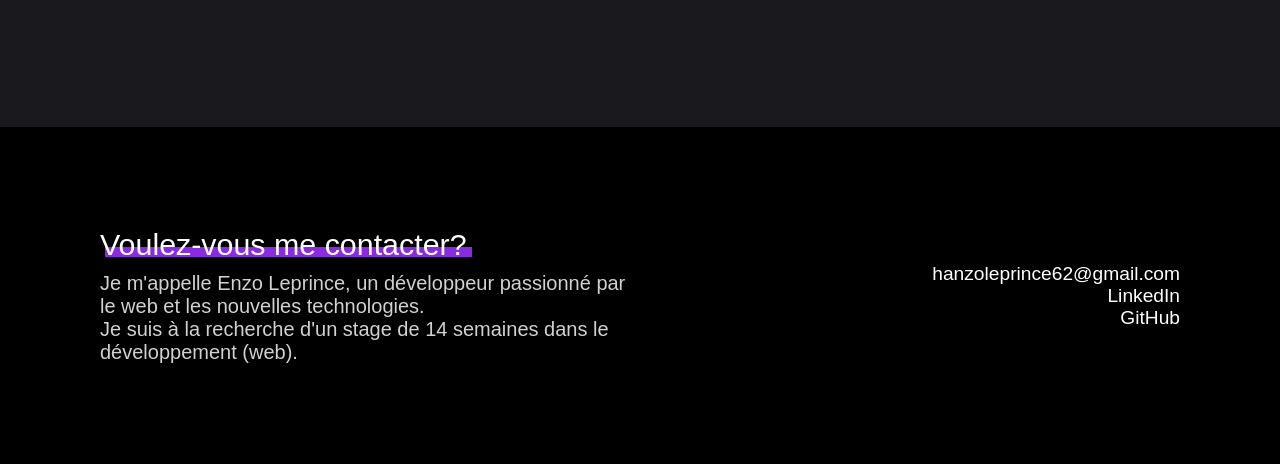
==== commit 070de733: "Projet tiktok" ====
--- a/index.html
+++ b/index.html
@@ -127,6 +127,7 @@
     </section>
     
     <section class="carousel">
+        <h2>Hardskills</h2>
         <div class="carousel-wrapper">
             <div class="carousel-track">
                 <img src="./public/img/logos/html.png" alt="HTML">
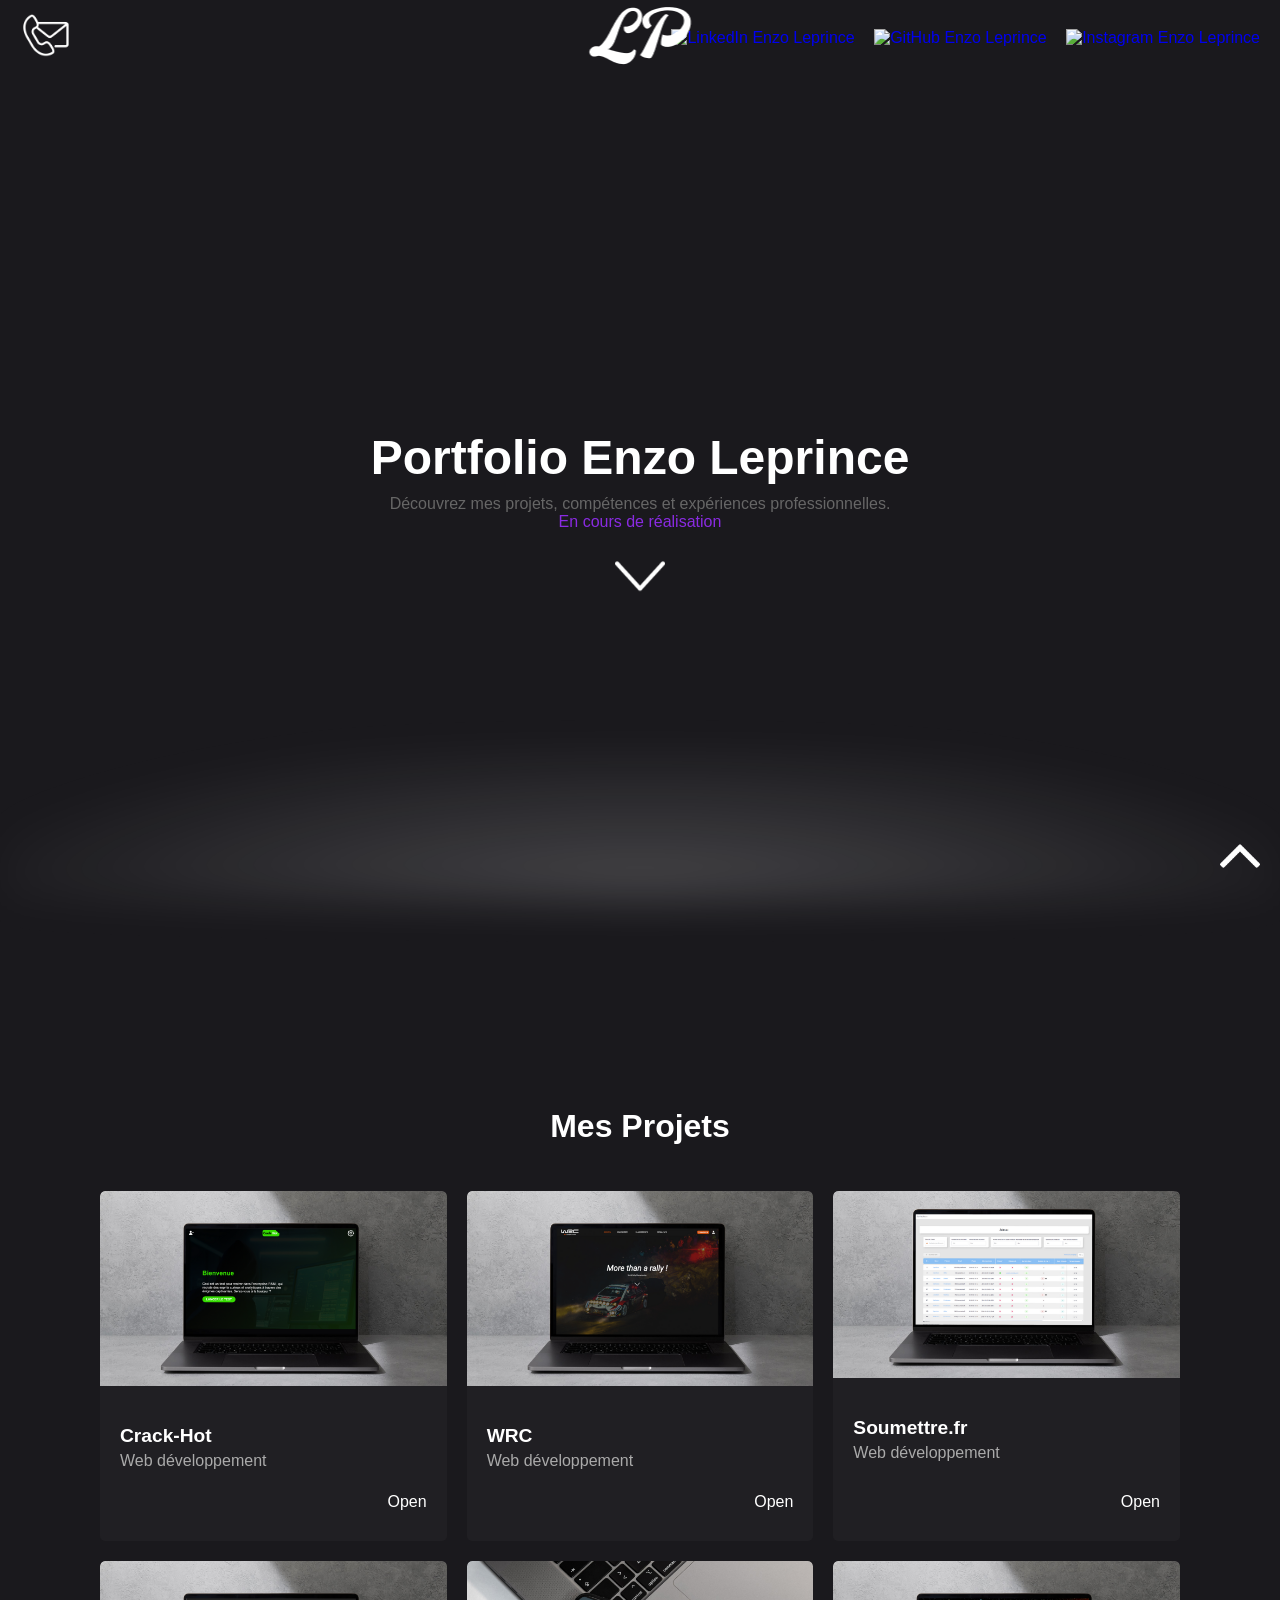
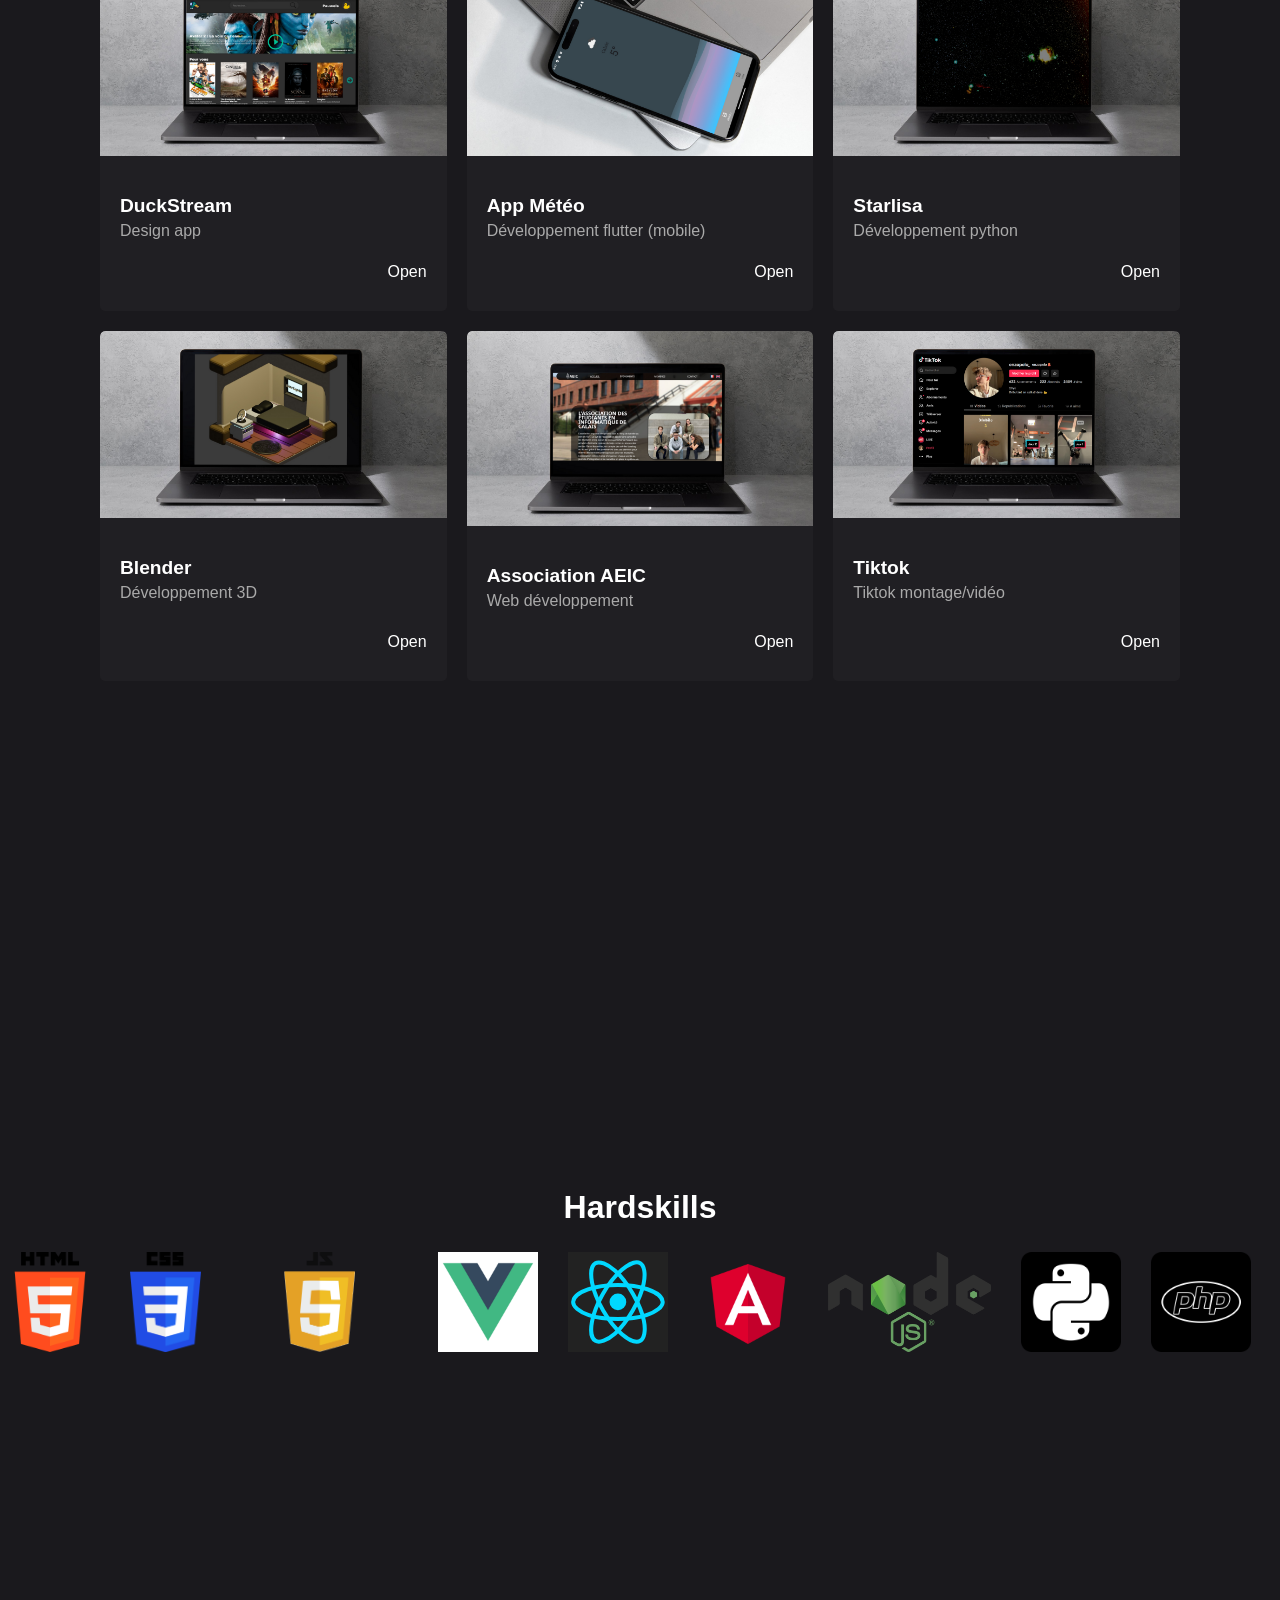
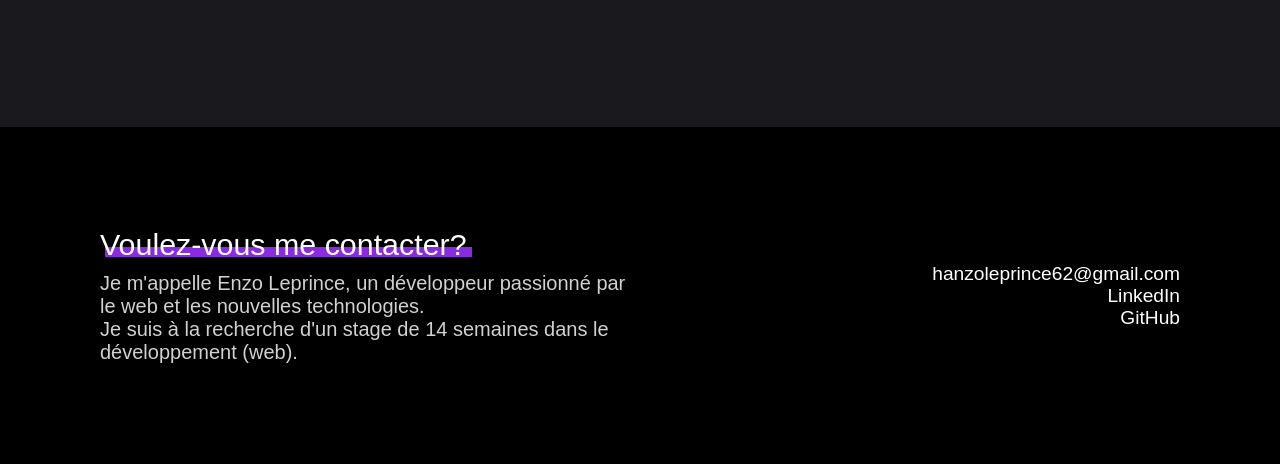
==== commit 0109cee0: "switch soumettre et aeic" ====
--- a/index.html
+++ b/index.html
@@ -67,6 +67,49 @@
                     <span class="learn-more">Open</span>
                 </div>
             </a>
+
+            <a href="projet/projet8.html" class="project-card">
+                <img src="./public/img/projet/soumettre.png" alt="Soumettre Enzo Leprince">
+                <div class="project-info">
+                    <h3>Soumettre.fr</h3>
+                    <p>Web développement</p>
+                    <span class="learn-more">Open</span>
+                </div>
+            </a>
+           
+            <a href="projet/projet4.html" class="project-card">
+                <img src="./public/img/projet/duckstream.png" alt="DuckStream Enzo Leprince">
+                <div class="project-info">
+                    <h3>DuckStream</h3>
+                    <p>Design app</p>
+                    <span class="learn-more">Open</span>
+                </div>
+            </a>
+            <a href="projet/projet5.html" class="project-card">
+                <img src="./public/img/projet/app_telephone.png" alt="App Météo Enzo Leprince">
+                <div class="project-info">
+                    <h3>App Météo</h3>
+                    <p>Développement flutter (mobile)</p>
+                    <span class="learn-more">Open</span>
+                </div>
+            </a>
+            <a href="projet/projet6.html" class="project-card">
+                <img src="./public/img/projet/Starlisa.png" alt="Starlisa Enzo Leprince">
+                <div class="project-info">
+                    <h3>Starlisa</h3>
+                    <p>Développement python</p>
+                    <span class="learn-more">Open</span>
+                </div>
+            </a>
+            <a href="projet/projet7.html" class="project-card">
+                <img src="./public/img/projet/blender.png" alt="Blender Enzo Leprince">
+                <div class="project-info">
+                    <h3>Blender</h3>
+                    <p>Développement 3D</p>
+                    <span class="learn-more">Open</span>
+                </div>
+            </a>
+            
             <a href="projet/projet3.html" class="project-card">
                 <img src="./public/img/projet/sae-aeic.png" alt="AEIC Enzo Leprince">
                 <div class="project-info">
@@ -75,46 +118,9 @@
                     <span class="learn-more">Open</span>
                 </div>
             </a>
-            <a href="projet/projet4.html" class="project-card">
-                <img src="./public/img/projet/duckstream.png" alt="DuckStream Enzo Leprince">
-                <div class="project-info">
-                    <h3>DuckStream</h3>
-                    <p>Design app</p>
-                    <span class="learn-more">Open</span>
-                </div>
-            </a>
-            <a href="projet/projet5.html" class="project-card">
-                <img src="./public/img/projet/app_telephone.png" alt="App Météo Enzo Leprince">
-                <div class="project-info">
-                    <h3>App Météo</h3>
-                    <p>Développement flutter (mobile)</p>
-                    <span class="learn-more">Open</span>
-                </div>
-            </a>
-            <a href="projet/projet6.html" class="project-card">
-                <img src="./public/img/projet/Starlisa.png" alt="Starlisa Enzo Leprince">
-                <div class="project-info">
-                    <h3>Starlisa</h3>
-                    <p>Développement python</p>
-                    <span class="learn-more">Open</span>
-                </div>
-            </a>
-            <a href="projet/projet7.html" class="project-card">
-                <img src="./public/img/projet/blender.png" alt="Blender Enzo Leprince">
-                <div class="project-info">
-                    <h3>Blender</h3>
-                    <p>Développement 3D</p>
-                    <span class="learn-more">Open</span>
-                </div>
-            </a>
-            <a href="projet/projet8.html" class="project-card">
-                <img src="./public/img/projet/soumettre.png" alt="Soumettre Enzo Leprince">
-                <div class="project-info">
-                    <h3>Soumettre.fr</h3>
-                    <p>Web développement</p>
-                    <span class="learn-more">Open</span>
-                </div>
-            </a>
+
+
+
             <a href="projet/projet9.html" class="project-card">
                 <img src="./public/img/projet/Tiktok.png" alt="Tiktok Enzo Leprince">
                 <div class="project-info">
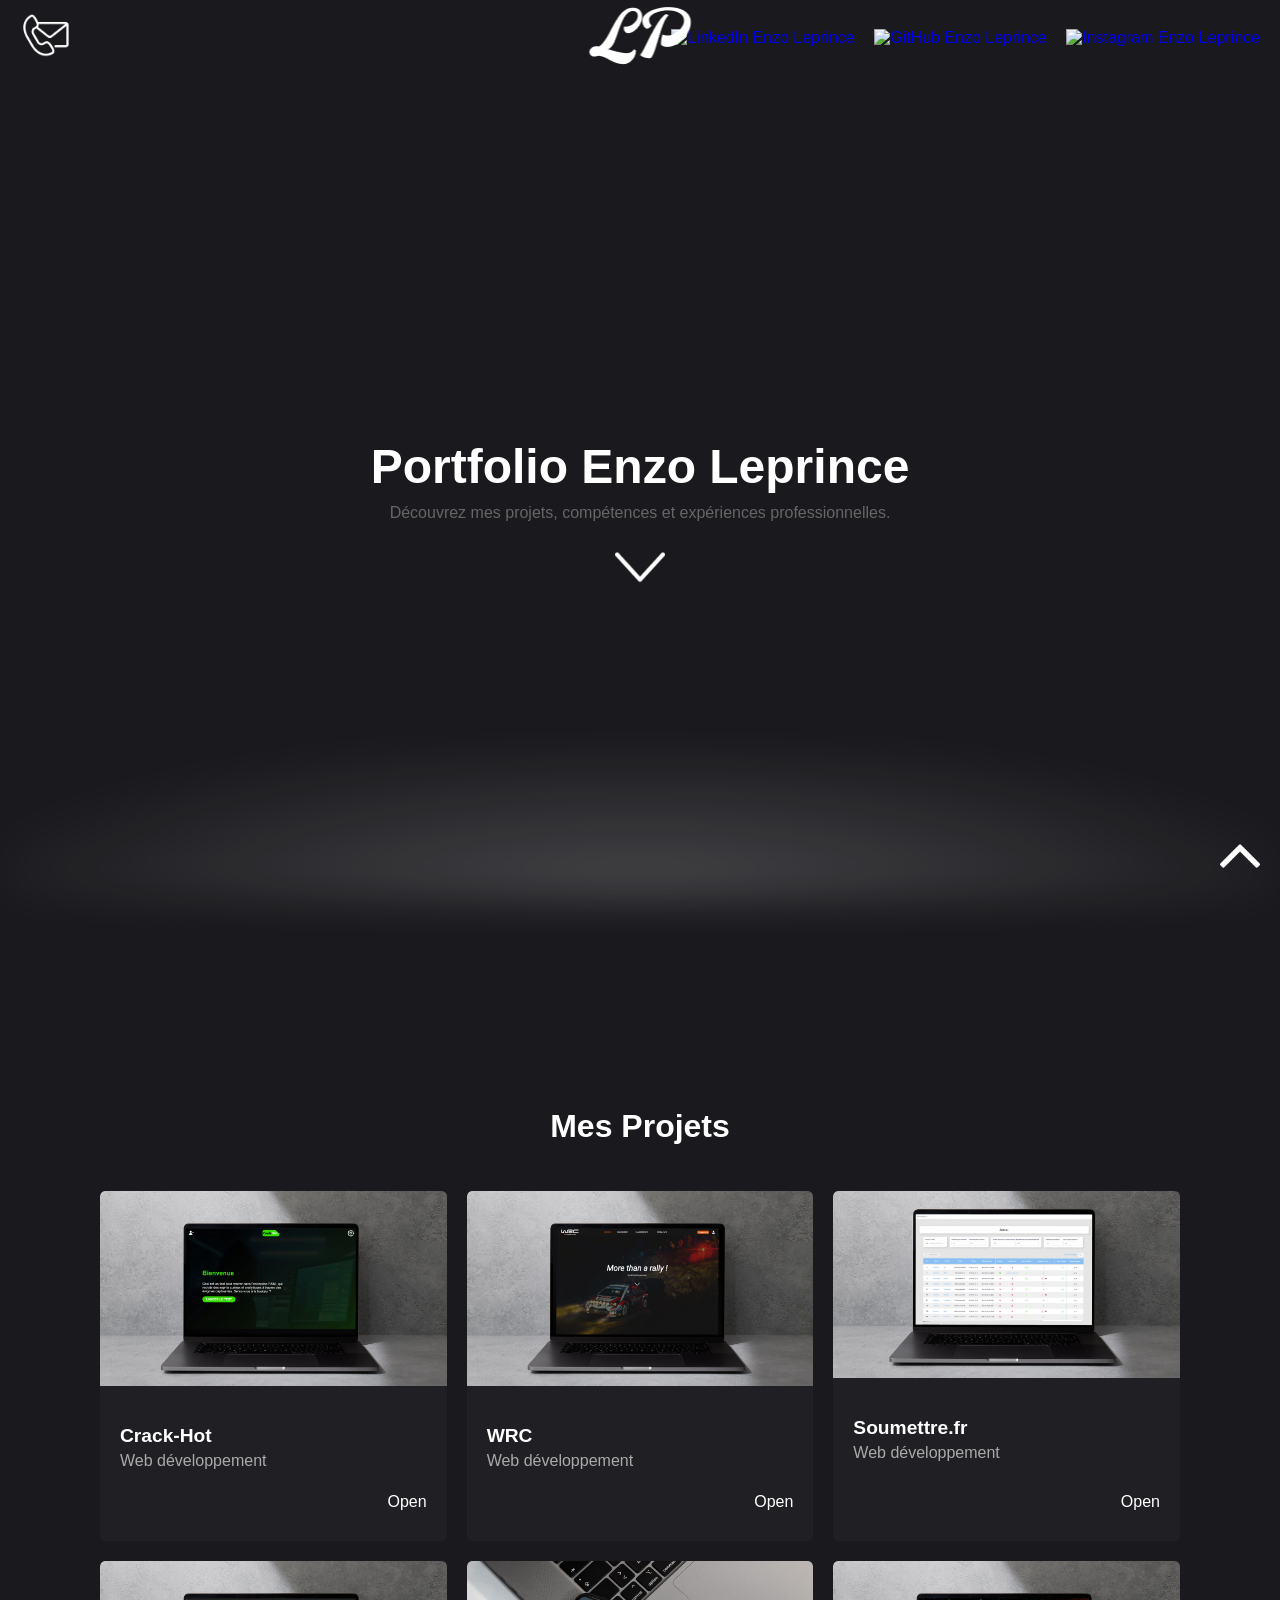
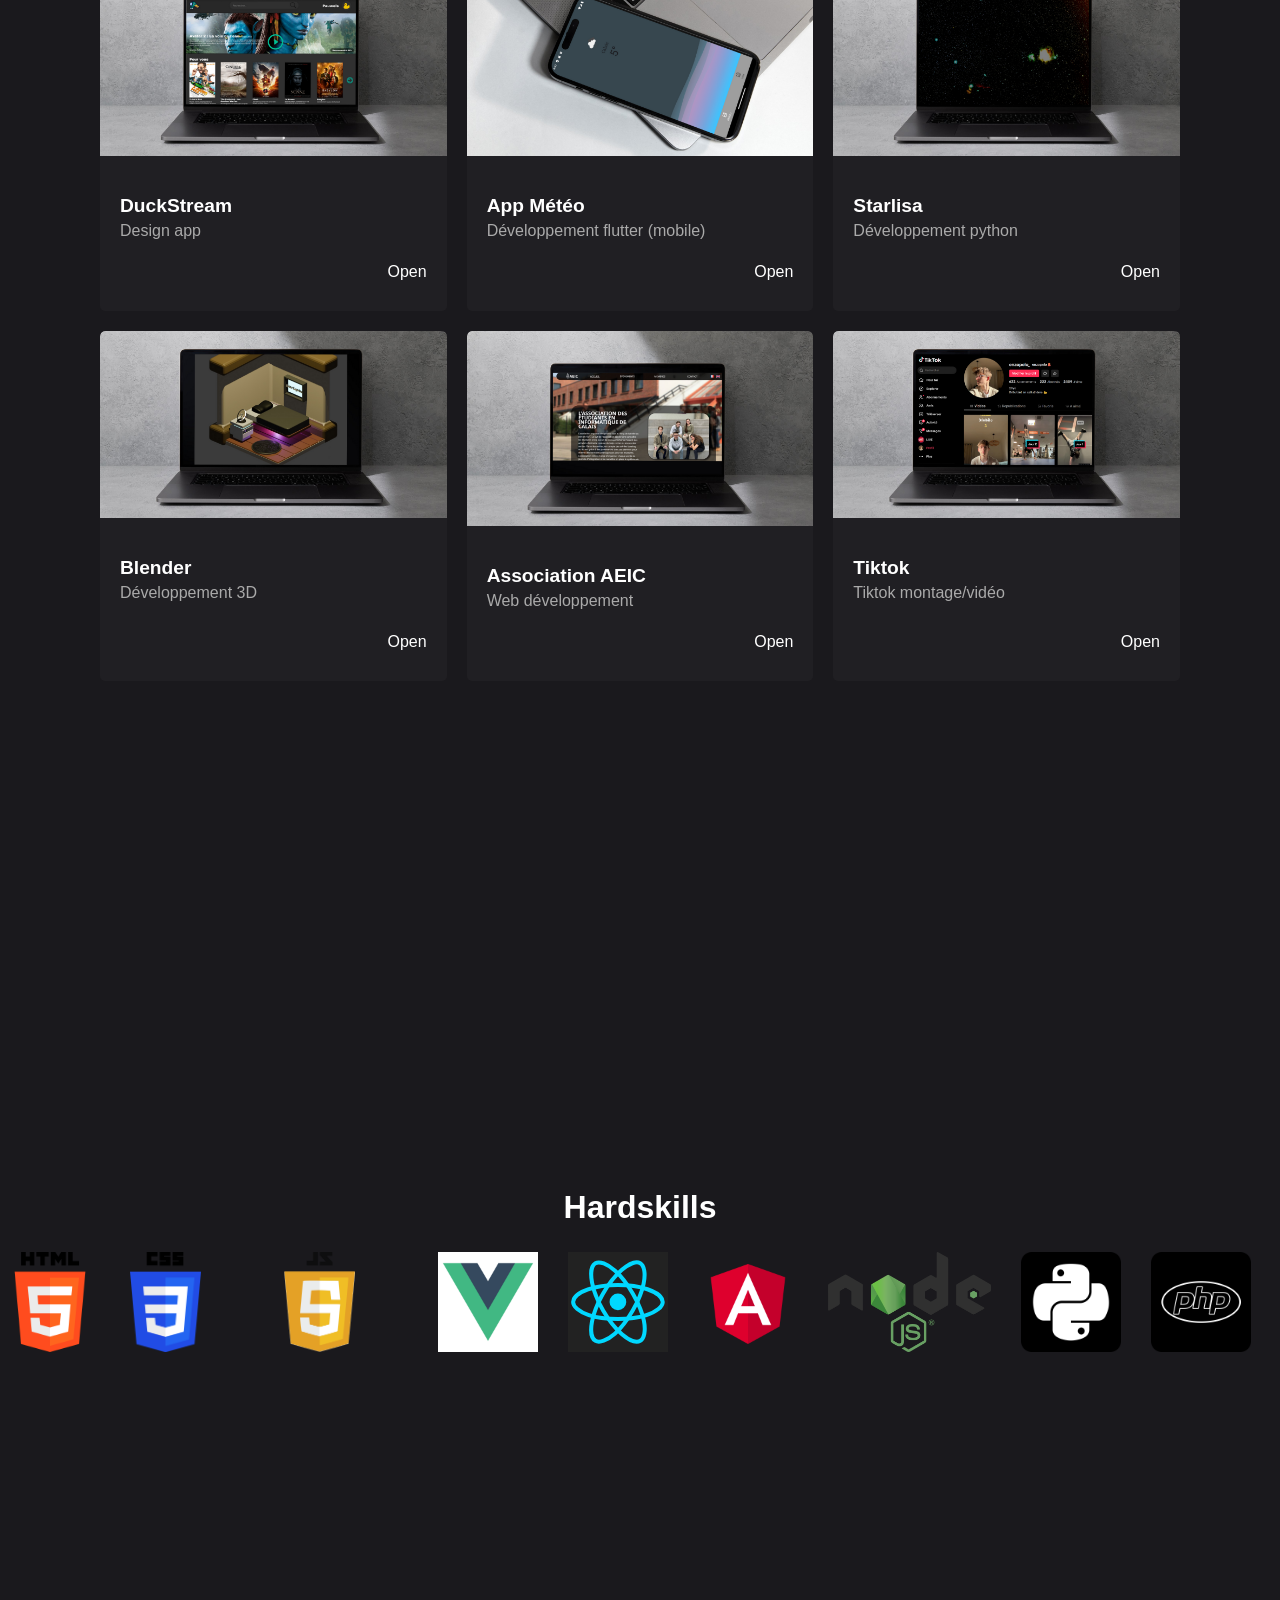
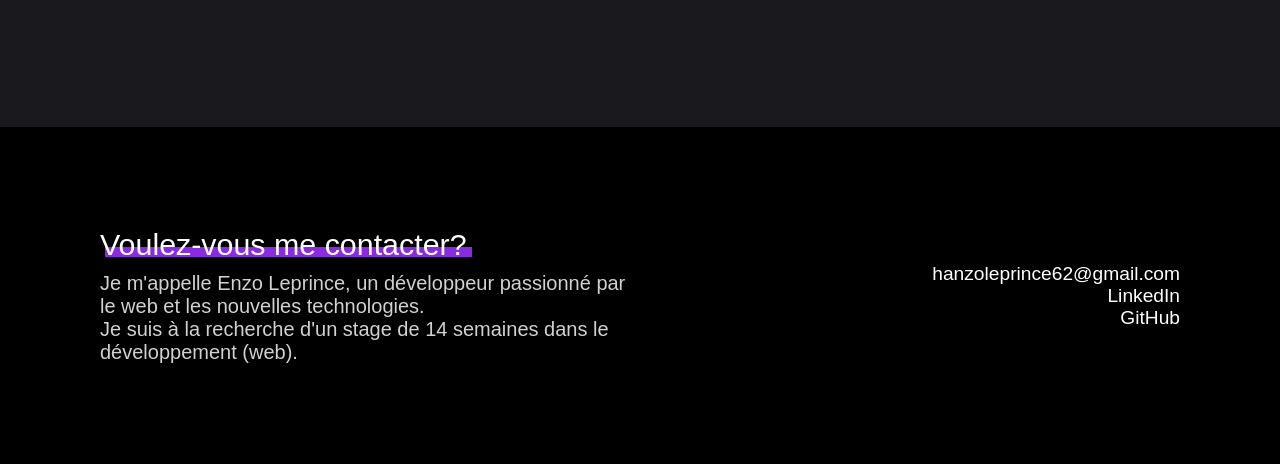
==== commit e6a36377: "Animation des pages" ====
--- a/index.html
+++ b/index.html
@@ -42,7 +42,7 @@
     <main>
         <h1 class="title animate-text">Portfolio Enzo Leprince</h1>
         <p class="animate-text">Découvrez mes projets, compétences et expériences professionnelles.</p>
-        <p class="violet animate-text">En cours de réalisation</p>
+        <!-- <p class="violet animate-text">En cours de réalisation</p> -->
         <a href="#more" class="scroll-down animate-text">
             <img src="./public/img/fleche-vers-le-bas.png" alt="Scroll Down">
         </a>
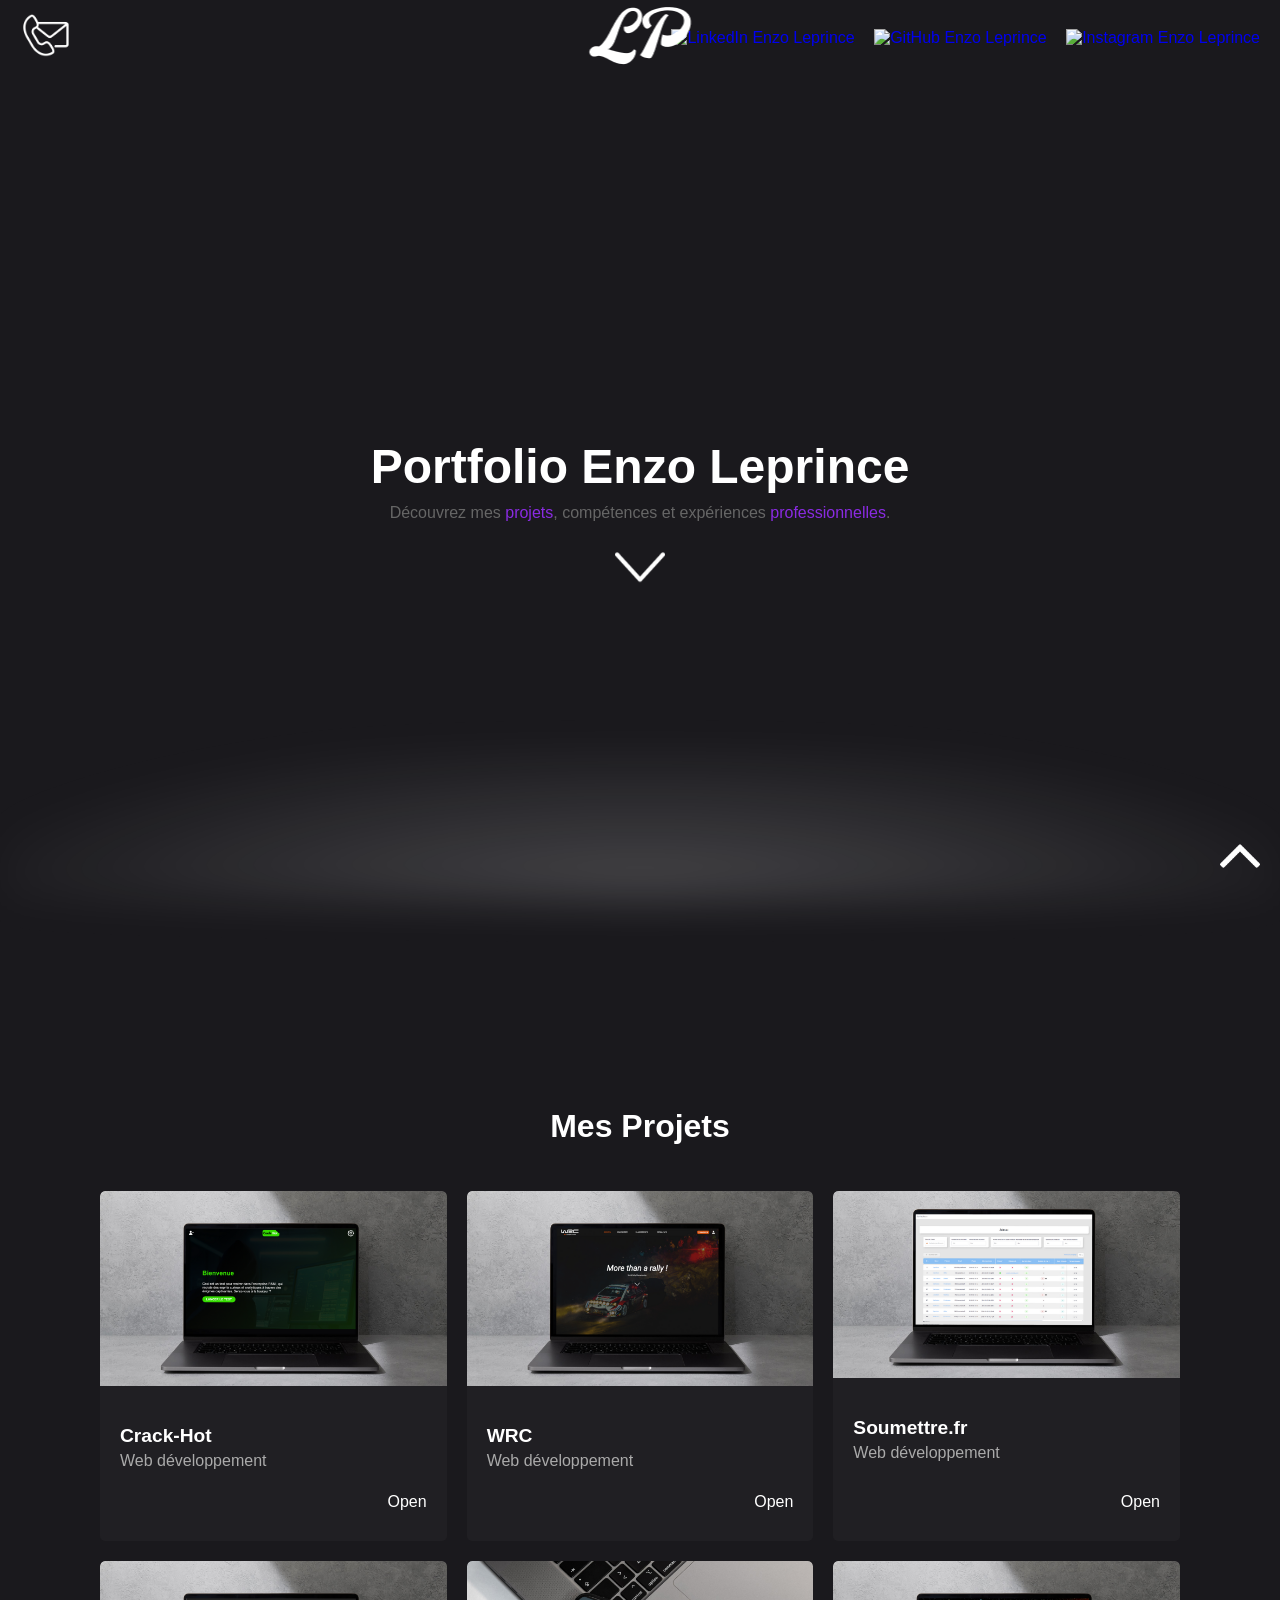
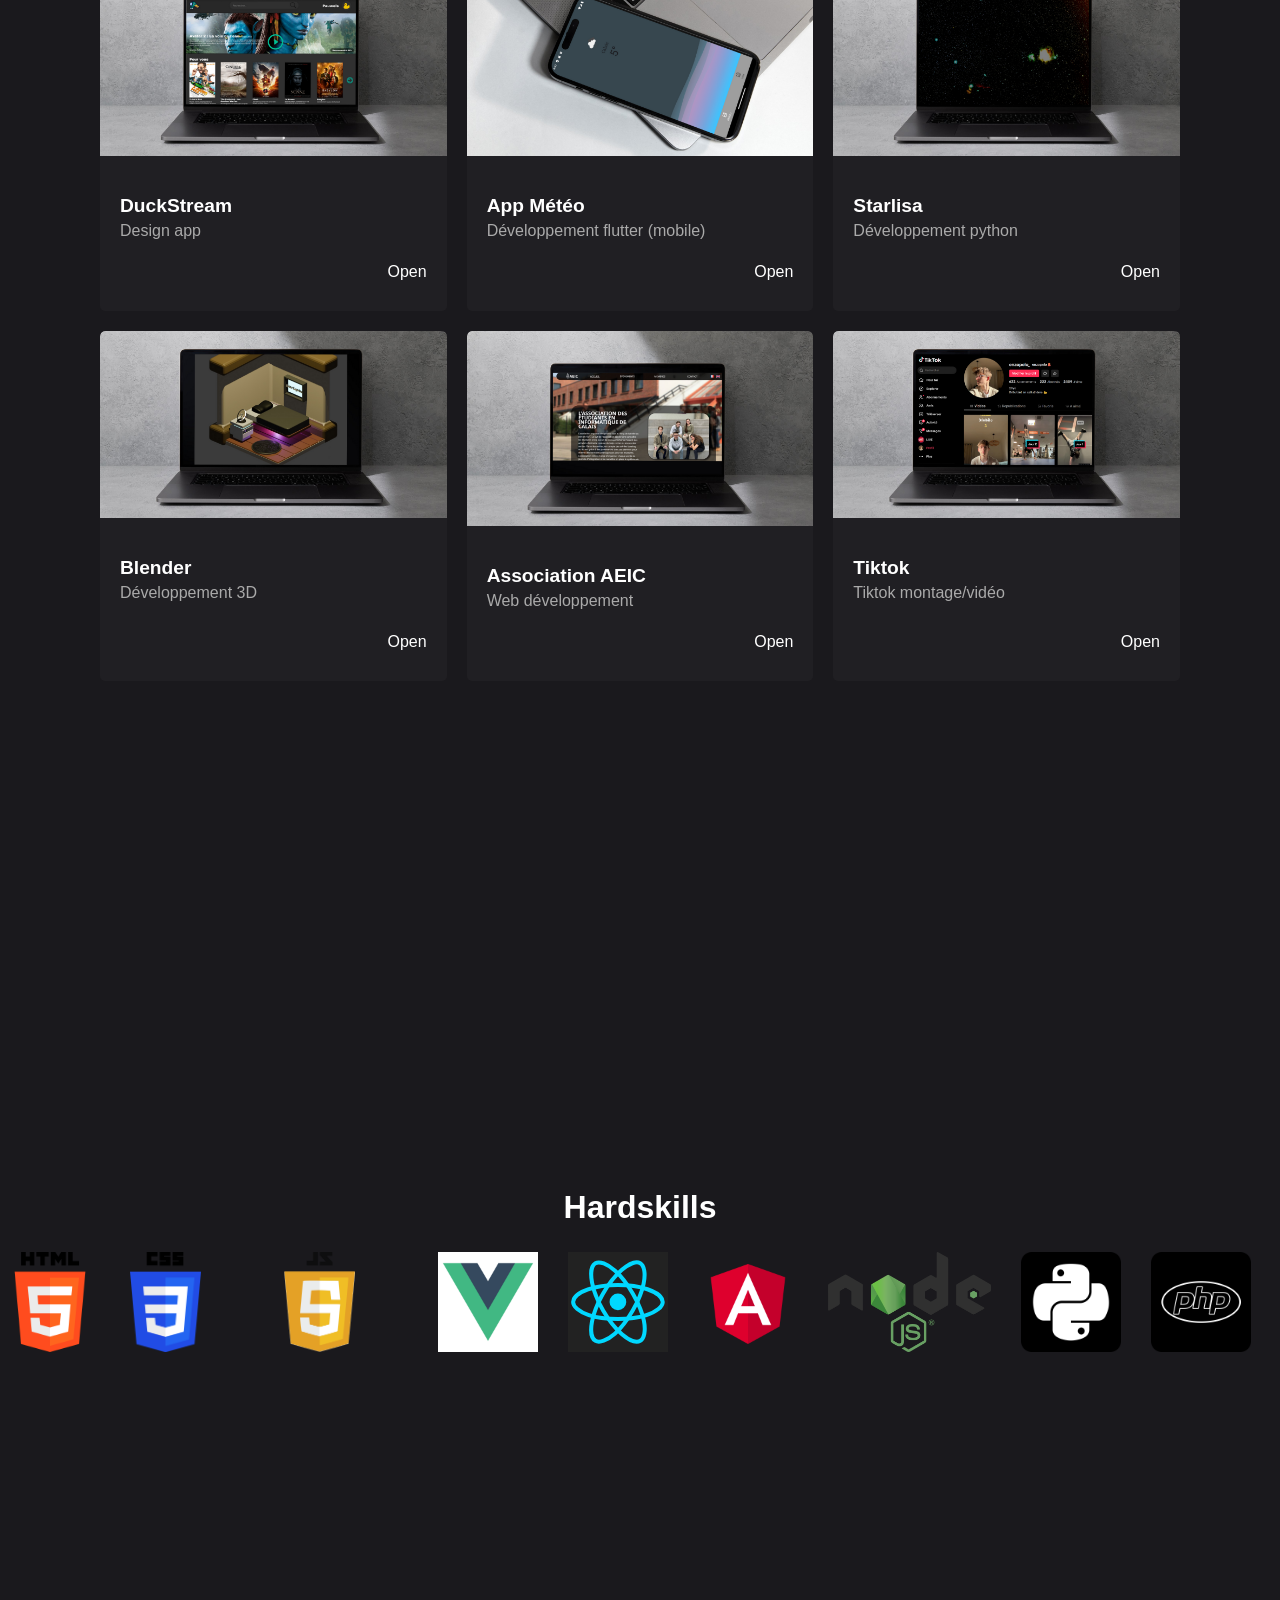
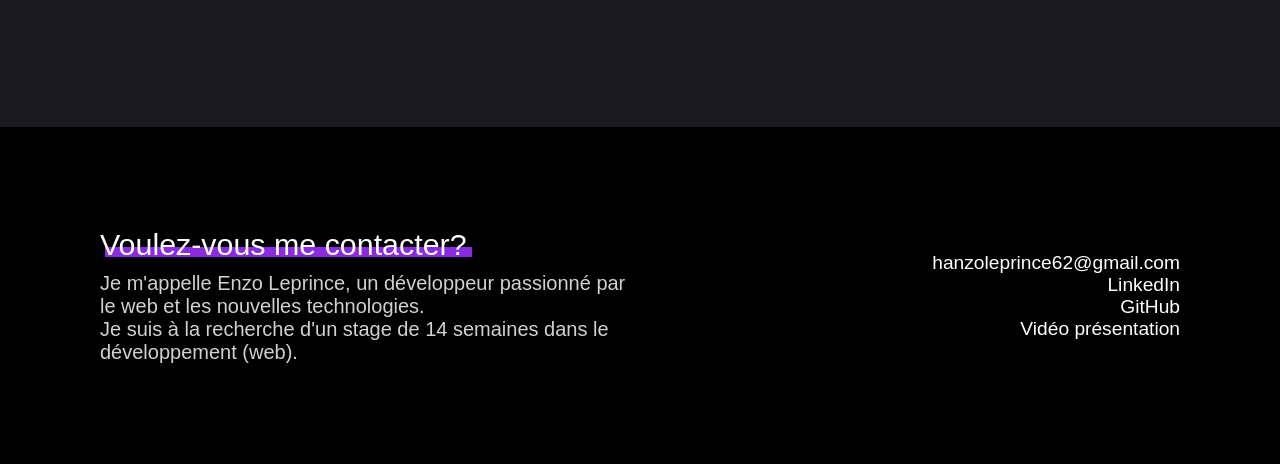
==== commit 696f55b4: "Couleur sur certains mots" ====
--- a/index.html
+++ b/index.html
@@ -41,7 +41,7 @@
 
     <main>
         <h1 class="title animate-text">Portfolio Enzo Leprince</h1>
-        <p class="animate-text">Découvrez mes projets, compétences et expériences professionnelles.</p>
+        <p class="animate-text">Découvrez mes<span style="color: #8a2be2;"> projets</span>, compétences et expériences <span style="color: #8a2be2;">professionnelles</span>.</p>
         <!-- <p class="violet animate-text">En cours de réalisation</p> -->
         <a href="#more" class="scroll-down animate-text">
             <img src="./public/img/fleche-vers-le-bas.png" alt="Scroll Down">
@@ -216,7 +216,9 @@
         <p>
             <a href="mailto:hanzoleprince62@gmail.com">hanzoleprince62@gmail.com</a><br>
             <a href="https://www.linkedin.com/in/enzo-leprince-6a1721253/" target="_blank">LinkedIn</a><br>
-            <a href="https://github.com/enzopelo1" target="_blank">GitHub</a>
+            <a href="https://github.com/enzopelo1" target="_blank">GitHub</a><br>
+            <a href="#" target="_blank">Vidéo présentation</a>
+
         </p>
     </div>
 </footer>
--- a/style.css
+++ b/style.css
@@ -297,7 +297,7 @@
     display: flex;
     gap: 30px;
     width: max-content; /* Évite que les images s'ajustent à la largeur du parent */
-    animation: scroll 10s linear infinite;
+    animation: scroll 15s linear infinite;
 }
 
 .carousel-track img {
